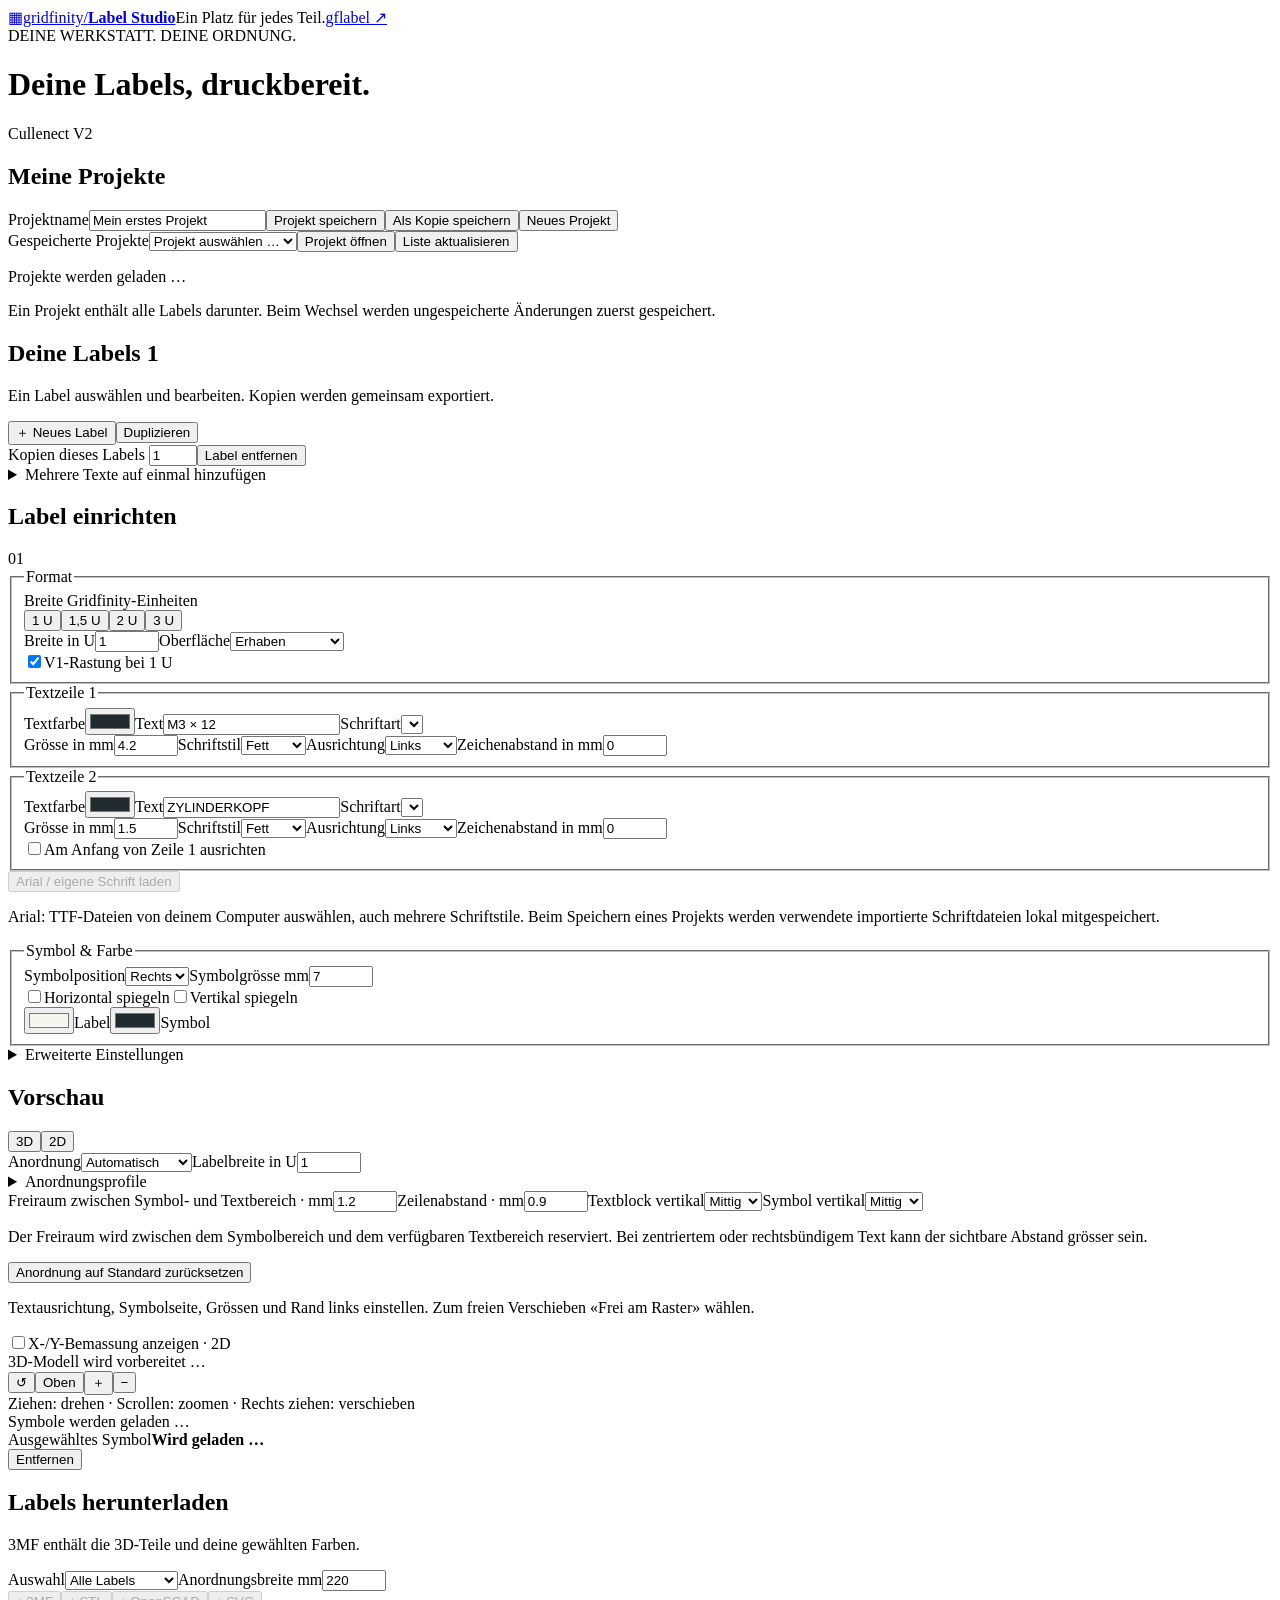
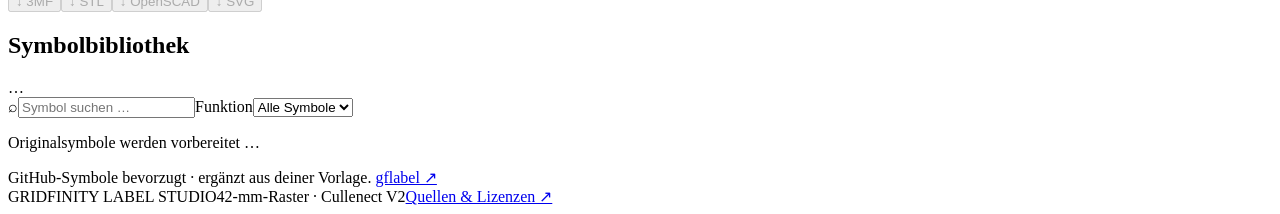
==== app/index.html @ a869842f "Upload complete Gridfinity Label Studio local package" ====
<!doctype html>
<html lang="de"><head><meta charset="UTF-8"><meta name="viewport" content="width=device-width,initial-scale=1"><meta name="theme-color" content="#142b35"><title>Gridfinity · Label Studio</title><link rel="stylesheet" href="/style.css"></head>
<body><header class="topbar"><a class="brand" href="/" aria-label="Gridfinity Label Studio"><span class="brand-icon">▦</span><span>gridfinity<span class="brand-divider">/</span><strong>Label Studio</strong></span></a><span class="header-note">Ein Platz für jedes Teil.</span><a class="source-link" href="https://github.com/ndevenish/gflabel" target="_blank" rel="noreferrer">gflabel ↗</a></header>
<main><div class="page-title"><div><span class="eyebrow">DEINE WERKSTATT. DEINE ORDNUNG.</span><h1>Deine Labels, druckbereit.</h1></div><span class="system-badge">Cullenect V2</span></div>
<section class="panel project-panel" aria-label="Projekte"><h2>Meine Projekte</h2><div class="project-row"><label>Projektname<input id="project-name" maxlength="120" value="Mein erstes Projekt"></label><button id="project-save" class="primary-button">Projekt speichern</button><button id="project-copy" class="secondary-button">Als Kopie speichern</button><button id="project-new" class="secondary-button">Neues Projekt</button></div><div class="project-row"><label>Gespeicherte Projekte<select id="project-list"><option value="">Projekt auswählen …</option></select></label><button id="project-open" class="secondary-button">Projekt öffnen</button><button id="project-refresh" class="text-button">Liste aktualisieren</button></div><p id="project-status" class="hint" role="status">Projekte werden geladen …</p><p class="hint">Ein Projekt enthält alle Labels darunter. Beim Wechsel werden ungespeicherte Änderungen zuerst gespeichert.</p></section><section class="panel batch-panel" aria-label="Mehrere Labels"><div class="batch-heading"><div><h2>Deine Labels <span class="count" id="batch-count">1</span></h2><p>Ein Label auswählen und bearbeiten. Kopien werden gemeinsam exportiert.</p></div><div class="batch-actions"><button id="add-label" class="secondary-button">＋ Neues Label</button><button id="duplicate-label" class="secondary-button">Duplizieren</button></div></div><div id="label-list" class="label-list" role="group" aria-label="Label auswählen"></div><div class="batch-bottom"><label class="copy-label">Kopien dieses Labels <input id="copies" type="number" min="1" max="50" step="1" value="1" required></label><button id="delete-label" class="text-button">Label entfernen</button><details class="series"><summary>Mehrere Texte auf einmal hinzufügen</summary><label>Ein Label pro Zeile · zweite Textzeile nach einem Semikolon<textarea id="series-text" rows="4" placeholder="M3 × 10;Zylinderkopf&#10;M3 × 12;Zylinderkopf&#10;M3 × 16;Zylinderkopf"></textarea></label><button id="add-series" class="secondary-button">Serie hinzufügen</button><p class="hint">Übernimmt Symbol, Format und Schrift des aktuellen Labels.</p></details></div></section><div class="workspace"><aside class="settings panel"><div class="panel-heading"><h2>Label einrichten</h2><span class="step">01</span></div><form id="settings" autocomplete="off">
<fieldset><legend>Format</legend><label for="width">Breite <span>Gridfinity-Einheiten</span></label><div class="unit-presets" id="presets"><button type="button" data-width="1" class="active">1 U</button><button type="button" data-width="1.5">1,5 U</button><button type="button" data-width="2">2 U</button><button type="button" data-width="3">3 U</button></div><div class="two-cols"><label>Breite in U<input id="width" type="number" min="0.5" max="10" step="0.1" value="1"></label><label>Oberfläche<select id="surface"><option value="emboss">Erhaben</option><option value="deboss">Vertieft</option><option value="flush">Bündig · 2 Teile</option></select></label></div><label class="check"><input type="checkbox" id="v1" checked>V1-Rastung bei 1 U</label></fieldset>
<fieldset><legend>Textzeile 1</legend><label class="colors">Textfarbe<input id="text1Color" type="color" value="#202b30"></label><label>Text<input id="text1" maxlength="100" value="M3 × 12"></label><label>Schriftart<select id="fontFamily"></select></label><div class="two-cols"><label>Grösse in mm<input id="fontSize" type="number" min="1" max="15" step="0.1" value="4.2"></label><label>Schriftstil<select id="fontStyle"><option value="Bold">Fett</option><option value="Regular">Normal</option></select></label><label>Ausrichtung<select id="align"><option value="left">Links</option><option value="center">Zentriert</option><option value="right">Rechts</option></select></label><label>Zeichenabstand in mm<input id="letterSpacing" type="number" min="0" max="2" step="0.05" value="0"></label></div></fieldset><fieldset><legend>Textzeile 2</legend><label class="colors">Textfarbe<input id="text2Color" type="color" value="#202b30"></label><label>Text<input id="text2" maxlength="100" value="ZYLINDERKOPF"></label><label>Schriftart<select id="fontFamily2"></select></label><div class="two-cols"><label>Grösse in mm<input id="fontSize2" type="number" min="1" max="15" step="0.1" value="1.5"></label><label>Schriftstil<select id="fontStyle2"><option value="Bold">Fett</option><option value="Regular">Normal</option></select></label><label>Ausrichtung<select id="align2"><option value="left">Links</option><option value="center">Zentriert</option><option value="right">Rechts</option></select></label><label>Zeichenabstand in mm<input id="letterSpacing2" type="number" min="0" max="2" step="0.05" value="0"></label></div><label class="check"><input type="checkbox" id="text2AlignStart">Am Anfang von Zeile 1 ausrichten</label></fieldset><div class="font-import"><button type="button" class="secondary-button" id="import-font" disabled>Arial / eigene Schrift laden</button><input type="file" id="font-files" accept=".ttf,.otf" multiple hidden><p id="font-import-note" class="hint" role="status">Arial: TTF-Dateien von deinem Computer auswählen, auch mehrere Schriftstile. Beim Speichern eines Projekts werden verwendete importierte Schriftdateien lokal mitgespeichert.</p></div>
<fieldset><legend>Symbol & Farbe</legend><div class="two-cols"><label>Symbolposition<select id="iconPosition"><option value="right">Rechts</option><option value="left">Links</option></select></label><label>Symbolgrösse <span>mm</span><input id="iconSize" type="number" min="1" max="20" step="0.1" value="7"></label></div><div class="check-row"><label class="check"><input type="checkbox" id="mirrorX">Horizontal spiegeln</label><label class="check"><input type="checkbox" id="mirrorY">Vertikal spiegeln</label></div><div class="colors"><label><input type="color" id="baseColor" value="#f4f5ed">Label</label><label><input type="color" id="textColor" value="#202b30">Symbol</label></div></fieldset>
<details><summary>Erweiterte Einstellungen</summary><div class="two-cols"><label>Höhe <span>mm</span><input id="height" type="number" min="5" max="30" step="0.1" value="11"></label><label>Dicke <span>mm</span><input id="thickness" type="number" min="1" max="5" step="0.1" value="1.2"></label><label>Beschriftung <span>mm tief</span><input id="layer" type="number" min="0.1" max="0.6" step="0.05" value="0.2"></label><label>Rand <span>mm</span><input id="margin" type="number" min="0.2" max="4" step="0.1" value="1.2"></label></div><p class="hint">Cullenect-Standard: 11 mm hoch, 1,2 mm dick. Andere Masse benötigen eine passende Aufnahme.</p></details>
</form></aside>
<section class="center-column"><div class="preview panel"><div class="panel-heading"><h2>Vorschau</h2><div class="view-tabs" role="group" aria-label="Ansicht"><button data-view="3d" class="active" aria-pressed="true">3D</button><button data-view="2d" aria-pressed="false">2D</button></div></div><div class="layout-toolbar"><label>Anordnung<select id="layoutMode"><option value="auto">Automatisch</option><option value="manual">Frei am Raster</option></select></label><label>Labelbreite in U<input id="grid-width" type="number" min="0.5" max="10" step="0.1" value="1" required></label></div>
<details class="profile-panel"><summary>Anordnungsprofile</summary><div class="two-cols"><label>Profilname<input id="profile-name" maxlength="120" placeholder="z. B. Schrauben · 2 U"></label><label>Gespeicherte Profile<select id="profile-list"><option value="">Profil auswählen …</option></select></label></div><div class="profile-actions"><button id="profile-save" class="secondary-button">Als neues Profil speichern</button><button id="profile-update" class="secondary-button">Gewähltes Profil aktualisieren</button><button id="profile-load" class="secondary-button">Profil anwenden</button></div><p class="hint">Speichert Format, Positionen, Grössen, Abstände, Raster und aktive Ausrichtungen. Texte, Symbole, Schriften und Farben bleiben beim Anwenden erhalten.</p></details><div id="auto-controls" class="grid-controls"><div class="two-cols"><label>Freiraum zwischen Symbol- und Textbereich · mm<input id="autoGap" type="number" min="0" max="15" step="0.1" value="1.2"></label><label>Zeilenabstand · mm<input id="autoLineGap" type="number" min="0" max="10" step="0.1" value="0.9"></label><label>Textblock vertikal<select id="autoTextVertical"><option value="center">Mittig</option><option value="top">Oben</option><option value="bottom">Unten</option></select></label><label>Symbol vertikal<select id="autoIconVertical"><option value="center">Mittig</option><option value="top">Oben</option><option value="bottom">Unten</option></select></label></div><p class="hint">Der Freiraum wird zwischen dem Symbolbereich und dem verfügbaren Textbereich reserviert. Bei zentriertem oder rechtsbündigem Text kann der sichtbare Abstand grösser sein.</p><button id="auto-reset" class="secondary-button" type="button">Anordnung auf Standard zurücksetzen</button><p class="hint">Textausrichtung, Symbolseite, Grössen und Rand links einstellen. Zum freien Verschieben «Frei am Raster» wählen.</p></div><label class="check dimension-toggle"><input id="dimensionShow" type="checkbox">X-/Y-Bemassung anzeigen · 2D</label><div id="grid-controls" class="grid-controls" hidden><label>Rasterabstand<select id="gridStep"><option value="0.25">0,25 mm</option><option value="0.5" selected>0,5 mm</option><option value="1">1 mm</option><option value="2">2 mm</option><option value="5">5 mm</option></select></label><label class="check"><input type="checkbox" id="gridShow" checked>Raster anzeigen</label><label class="check"><input type="checkbox" id="gridSnap" checked>Am Raster einrasten</label><button type="button" id="grid-open-2d" class="text-button">In 2D ausrichten</button></div>
<div class="preview-canvas" id="preview-2d" hidden><div class="preview-meta"><span>DRAUFSICHT</span><span id="preview-scale">Vergrösserte Darstellung</span></div><div class="label-stage"><div id="label-preview" tabindex="0" aria-label="Label-Vorschau. Im Rastermodus Elemente ziehen oder mit Pfeiltasten verschieben." role="group"></div><div class="dimension"><span id="dimension-width">36 mm</span></div></div><div class="canvas-footer"><span id="dimensions">36 × 11 × 1,2 mm</span><span id="surface-description">+ 0,2 mm Beschriftung</span></div></div><div class="preview-3d" id="preview-3d"><div id="three-container"></div><div id="three-message" class="three-message" role="status">3D-Modell wird vorbereitet …</div><div class="three-toolbar"><button id="view-reset" title="Perspektive zurücksetzen" aria-label="Perspektive zurücksetzen">↺</button><button id="view-top">Oben</button><button id="view-plus" aria-label="Vergrössern">＋</button><button id="view-minus" aria-label="Verkleinern">−</button></div><div class="three-hint">Ziehen: drehen · Scrollen: zoomen · Rechts ziehen: verschieben</div></div><div id="grid-position-controls" class="grid-position-controls" hidden><div class="grid-coordinates"><label>Element<select id="grid-element"><option value="text1">Textzeile 1</option></select></label><label><span id="grid-x-label">X ab links · mm</span><input id="grid-x" type="number" min="0" step="0.5" value="0"></label><label><span id="grid-y-label">Y ab oben · mm</span><input id="grid-y" type="number" min="0" step="0.5" value="0"></label></div><label id="symbol-reference-control">X-Bezugspunkt am Symbol<select id="symbolReference"><option value="left">Linke Kante</option><option value="center" selected>Mitte</option><option value="right">Rechte Kante</option></select><span class="hint">Y bezieht sich auf die halbe Symbolhöhe.</span></label><div class="grid-align-buttons" role="group" aria-label="Element am Label ausrichten"><button type="button" data-grid-align="left">Links</button><button type="button" data-grid-align="center">Horizontal mittig</button><button type="button" data-grid-align="right">Rechts</button><button type="button" data-grid-align="top">Oben</button><button type="button" data-grid-align="middle">Vertikal mittig</button><button type="button" data-grid-align="bottom">Unten</button><button type="button" id="grid-flush">Zeile 2 bündig zu Zeile 1</button></div><p class="hint">Elemente ziehen oder mit den Pfeiltasten verschieben. Das Raster dient nur zum Ausrichten und wird nicht mitgedruckt. Rand-Ausrichtung verwendet den eingestellten Labelrand. Aktive Presets bleiben beim Symbolwechsel erhalten. Erneut anklicken deaktiviert das Preset; freies Verschieben löst die Bindung.</p><p id="grid-status" class="hint" role="status"></p></div><div id="fit-message" role="status" class="fit-message">Symbole werden geladen …</div><div class="selected-symbol"><div id="selected-icon" class="selected-icon"></div><div><span class="muted">Ausgewähltes Symbol</span><strong id="selected-name">Wird geladen …</strong></div><button id="remove-icon" class="text-button" type="button">Entfernen</button></div></div>
<div id="fastener-options" class="panel fastener-panel" hidden><div class="panel-heading"><h2>Schraube konfigurieren</h2><span class="small-tag">Kopf · Antrieb · Schaft</span></div><div id="fastener-preview" class="fastener-preview" aria-label="Konfigurierte Schraube"></div><div class="fastener-grid"><label>Kopf<select id="fastenerHead"><option value="socket">Zylinderkopf</option><option value="countersunk">Senkkopf</option><option value="roundh">Rundkopf</option><option value="pan">Linsenkopf</option><option value="none">Ohne Kopf</option></select></label><label>Antrieb<select id="fastenerDriver"><option value="hex">Innensechskant</option><option value="torx">Torx</option><option value="phillips">Kreuzschlitz</option><option value="slot">Schlitz</option><option value="phillips_slot">Kreuzschlitz + Schlitz</option><option value="phillips_square">Kreuzschlitz + Vierkant</option><option value="square">Vierkant</option><option value="triangle">Dreikant</option><option value="none">Ohne Antrieb</option></select></label><label>Antrieb anzeigen<select id="fastenerDriverPosition"><option value="head">Im Schraubenkopf</option><option value="right">Separat rechts neben der Schraube</option></select></label><label>Schaft<select id="fastenerShaft"><option value="machine">Maschinenschraube</option><option value="tapping">Selbstschneidend</option><option value="none">Ohne Schaft</option></select></label><label>Gewinde<select id="fastenerThreads"><option value="full">Vollgewinde</option><option value="partial">Teilgewinde</option><option value="none">Ohne Gewinde</option></select></label></div><div class="check-row"><label class="check"><input type="checkbox" id="fastenerFlange">Flansch</label><label class="check"><input type="checkbox" id="fastenerSecurity">Sicherungsstift</label></div>
<div class="saved-screws"><h3>Meine Schrauben</h3><p class="hint">Speichert Kopf, Antrieb, Schaft und alle Schraubenoptionen.</p><div class="preset-save"><label>Name<input id="screw-name" maxlength="80" placeholder="z. B. Zylinderkopf · Torx · Teilgewinde"></label><button id="save-screw" class="secondary-button" type="button">Als Vorlage speichern</button></div><p id="screw-status" class="hint" role="status">Gespeicherte Schrauben werden geladen …</p><div id="saved-screw-list" class="saved-screw-list"></div><button id="retry-screws" class="text-button" type="button" hidden>Erneut laden</button></div></div>
<div class="panel export-panel"><div><h2>Labels herunterladen</h2><p>3MF enthält die 3D-Teile und deine gewählten Farben.</p></div><div class="two-cols export-options"><label>Auswahl<select id="export-scope"><option value="all">Alle Labels</option><option value="current">Aktuelles Label</option></select></label><label>Anordnungsbreite <span>mm</span><input type="number" id="plate-width" min="30" max="1000" step="1" value="220" required></label></div><div class="export-actions"><button class="primary-button" id="export-3mf" disabled>↓ 3MF</button><button class="secondary-button" id="export-stl" disabled>↓ STL</button><button class="secondary-button" id="export-scad" disabled>↓ OpenSCAD</button><button class="secondary-button" id="export-svg" disabled>↓ SVG</button></div><p class="export-note" id="export-note"></p><div class="progress" hidden id="export-progress" role="status"></div><button class="text-button" id="cancel-export" hidden>Berechnung abbrechen</button></div>
</section>
<aside class="symbols panel"><div class="panel-heading"><h2>Symbolbibliothek</h2><span class="count" id="symbol-count">…</span></div><div class="symbol-tools"><label class="search"><span aria-hidden="true">⌕</span><input type="search" id="search" placeholder="Symbol suchen …" aria-label="Symbole suchen"></label><label class="category-picker">Funktion<select id="category"><option value="all">Alle Symbole</option></select></label></div><div id="symbol-grid" class="symbol-grid" aria-label="Verfügbare Symbole"><p class="loading">Originalsymbole werden vorbereitet …</p></div><div class="symbol-footer">GitHub-Symbole bevorzugt · ergänzt aus deiner Vorlage. <a href="https://github.com/ndevenish/gflabel" target="_blank" rel="noreferrer">gflabel ↗</a></div></aside>
</div><footer><span>GRIDFINITY LABEL STUDIO</span><span>42-mm-Raster · Cullenect V2</span><a href="/credits.html" target="_blank">Quellen & Lizenzen ↗</a></footer></main><div id="toast" class="toast" role="status" hidden></div><script src="/app.js" type="module"></script></body></html>
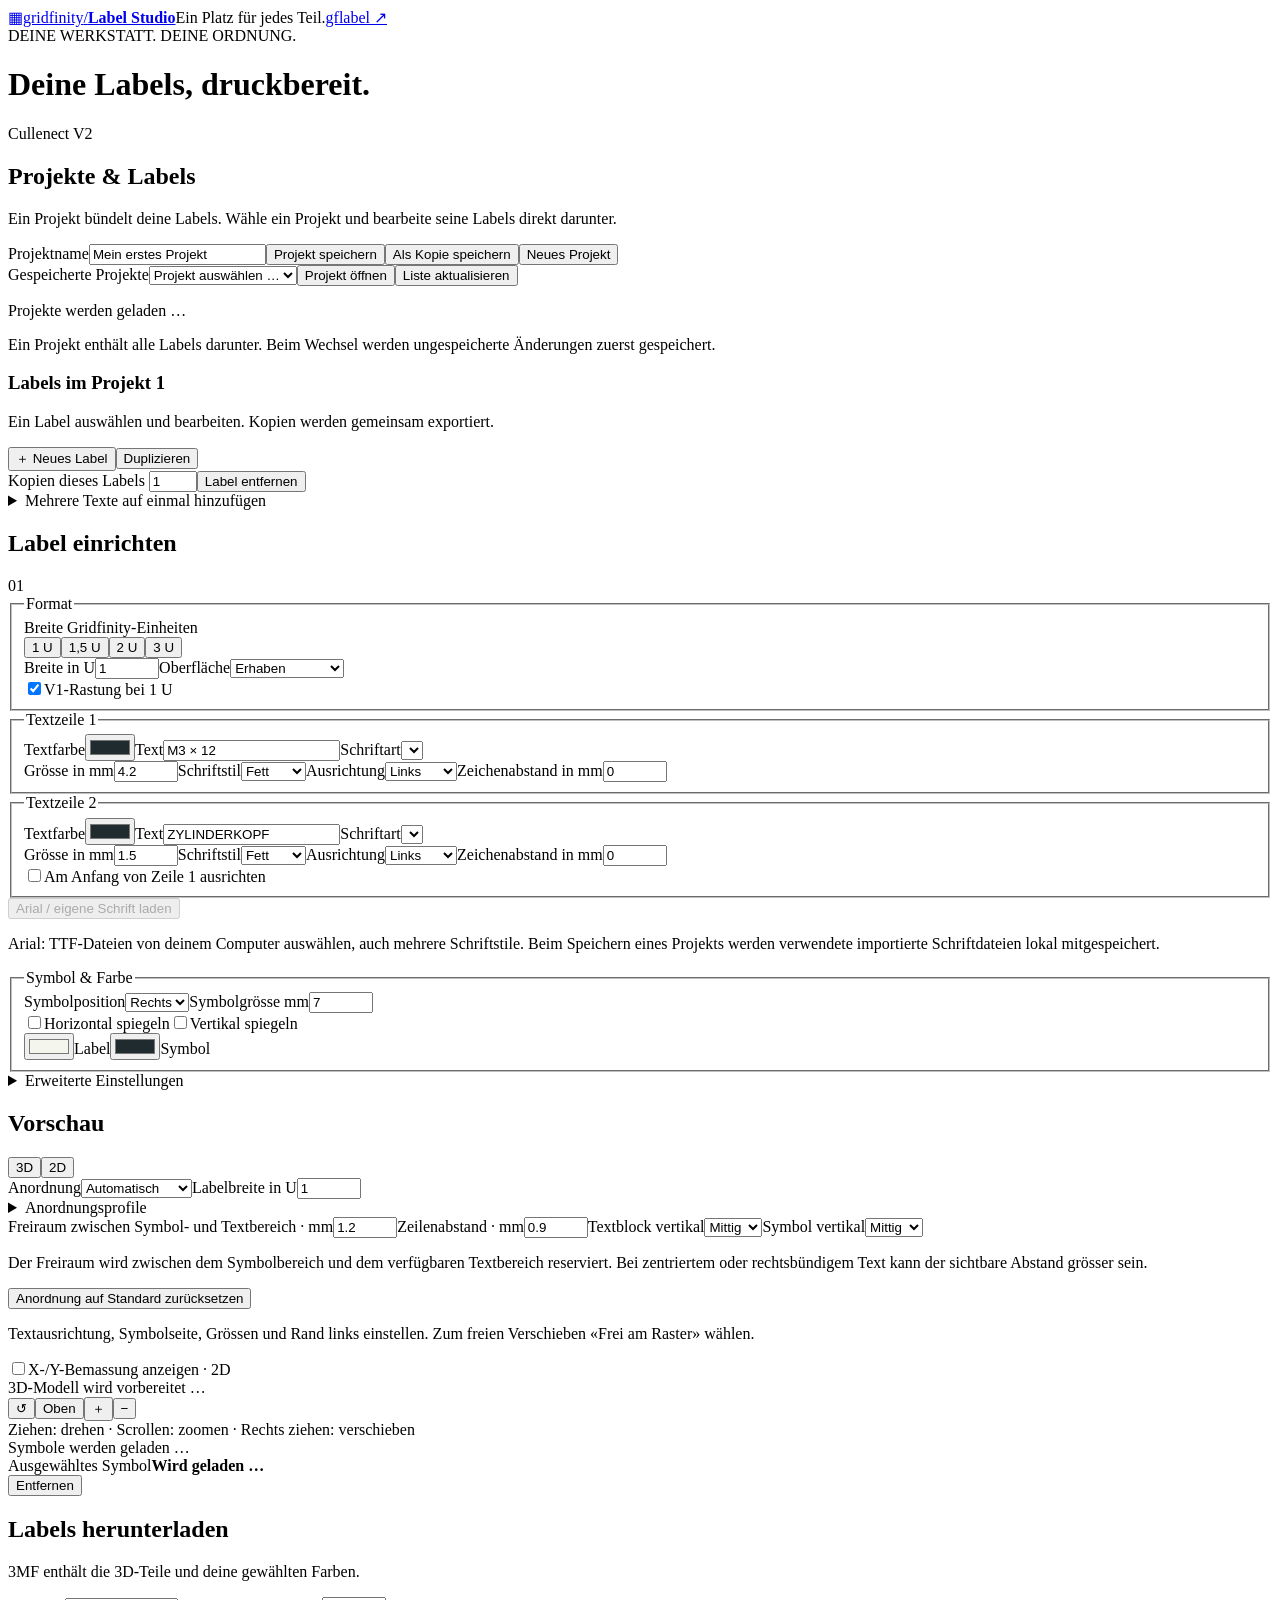
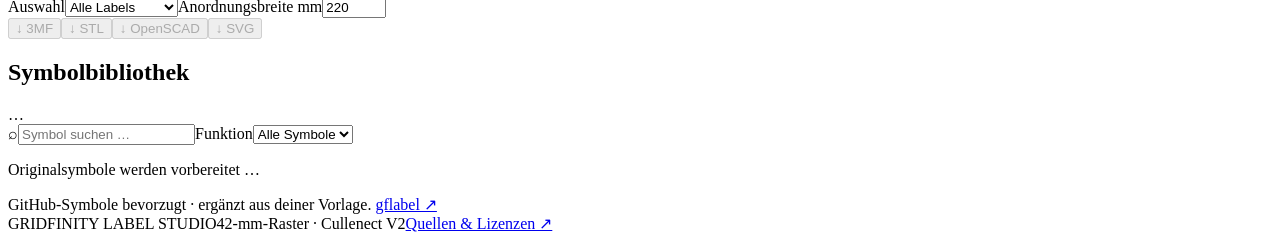
==== commit 3fcde626: "Add 2D preview zoom and improve project and screw template layout" ====
--- a/app/index.html
+++ b/app/index.html
@@ -2,7 +2,7 @@
 <html lang="de"><head><meta charset="UTF-8"><meta name="viewport" content="width=device-width,initial-scale=1"><meta name="theme-color" content="#142b35"><title>Gridfinity · Label Studio</title><link rel="stylesheet" href="/style.css"></head>
 <body><header class="topbar"><a class="brand" href="/" aria-label="Gridfinity Label Studio"><span class="brand-icon">▦</span><span>gridfinity<span class="brand-divider">/</span><strong>Label Studio</strong></span></a><span class="header-note">Ein Platz für jedes Teil.</span><a class="source-link" href="https://github.com/ndevenish/gflabel" target="_blank" rel="noreferrer">gflabel ↗</a></header>
 <main><div class="page-title"><div><span class="eyebrow">DEINE WERKSTATT. DEINE ORDNUNG.</span><h1>Deine Labels, druckbereit.</h1></div><span class="system-badge">Cullenect V2</span></div>
-<section class="panel project-panel" aria-label="Projekte"><h2>Meine Projekte</h2><div class="project-row"><label>Projektname<input id="project-name" maxlength="120" value="Mein erstes Projekt"></label><button id="project-save" class="primary-button">Projekt speichern</button><button id="project-copy" class="secondary-button">Als Kopie speichern</button><button id="project-new" class="secondary-button">Neues Projekt</button></div><div class="project-row"><label>Gespeicherte Projekte<select id="project-list"><option value="">Projekt auswählen …</option></select></label><button id="project-open" class="secondary-button">Projekt öffnen</button><button id="project-refresh" class="text-button">Liste aktualisieren</button></div><p id="project-status" class="hint" role="status">Projekte werden geladen …</p><p class="hint">Ein Projekt enthält alle Labels darunter. Beim Wechsel werden ungespeicherte Änderungen zuerst gespeichert.</p></section><section class="panel batch-panel" aria-label="Mehrere Labels"><div class="batch-heading"><div><h2>Deine Labels <span class="count" id="batch-count">1</span></h2><p>Ein Label auswählen und bearbeiten. Kopien werden gemeinsam exportiert.</p></div><div class="batch-actions"><button id="add-label" class="secondary-button">＋ Neues Label</button><button id="duplicate-label" class="secondary-button">Duplizieren</button></div></div><div id="label-list" class="label-list" role="group" aria-label="Label auswählen"></div><div class="batch-bottom"><label class="copy-label">Kopien dieses Labels <input id="copies" type="number" min="1" max="50" step="1" value="1" required></label><button id="delete-label" class="text-button">Label entfernen</button><details class="series"><summary>Mehrere Texte auf einmal hinzufügen</summary><label>Ein Label pro Zeile · zweite Textzeile nach einem Semikolon<textarea id="series-text" rows="4" placeholder="M3 × 10;Zylinderkopf&#10;M3 × 12;Zylinderkopf&#10;M3 × 16;Zylinderkopf"></textarea></label><button id="add-series" class="secondary-button">Serie hinzufügen</button><p class="hint">Übernimmt Symbol, Format und Schrift des aktuellen Labels.</p></details></div></section><div class="workspace"><aside class="settings panel"><div class="panel-heading"><h2>Label einrichten</h2><span class="step">01</span></div><form id="settings" autocomplete="off">
+<section class="panel project-label-panel" aria-label="Projekte und Labels"><div class="collection-heading"><h2>Projekte &amp; Labels</h2><p>Ein Projekt bündelt deine Labels. Wähle ein Projekt und bearbeite seine Labels direkt darunter.</p></div><div class="project-controls"><div class="project-row"><label>Projektname<input id="project-name" maxlength="120" value="Mein erstes Projekt"></label><button id="project-save" class="primary-button">Projekt speichern</button><button id="project-copy" class="secondary-button">Als Kopie speichern</button><button id="project-new" class="secondary-button">Neues Projekt</button></div><div class="project-row"><label>Gespeicherte Projekte<select id="project-list"><option value="">Projekt auswählen …</option></select></label><button id="project-open" class="secondary-button">Projekt öffnen</button><button id="project-refresh" class="text-button">Liste aktualisieren</button></div><p id="project-status" class="hint" role="status">Projekte werden geladen …</p><p class="hint">Ein Projekt enthält alle Labels darunter. Beim Wechsel werden ungespeicherte Änderungen zuerst gespeichert.</p></div><div class="project-labels"><div class="batch-heading"><div><h3>Labels im Projekt <span class="count" id="batch-count">1</span></h3><p>Ein Label auswählen und bearbeiten. Kopien werden gemeinsam exportiert.</p></div><div class="batch-actions"><button id="add-label" class="secondary-button">＋ Neues Label</button><button id="duplicate-label" class="secondary-button">Duplizieren</button></div></div><div id="label-list" class="label-list" role="group" aria-label="Label auswählen"></div><div class="batch-bottom"><label class="copy-label">Kopien dieses Labels <input id="copies" type="number" min="1" max="50" step="1" value="1" required></label><button id="delete-label" class="text-button">Label entfernen</button><details class="series"><summary>Mehrere Texte auf einmal hinzufügen</summary><label>Ein Label pro Zeile · zweite Textzeile nach einem Semikolon<textarea id="series-text" rows="4" placeholder="M3 × 10;Zylinderkopf&#10;M3 × 12;Zylinderkopf&#10;M3 × 16;Zylinderkopf"></textarea></label><button id="add-series" class="secondary-button">Serie hinzufügen</button><p class="hint">Übernimmt Symbol, Format und Schrift des aktuellen Labels.</p></details></div></div></section><div class="workspace"><aside class="settings panel"><div class="panel-heading"><h2>Label einrichten</h2><span class="step">01</span></div><form id="settings" autocomplete="off">
 <fieldset><legend>Format</legend><label for="width">Breite <span>Gridfinity-Einheiten</span></label><div class="unit-presets" id="presets"><button type="button" data-width="1" class="active">1 U</button><button type="button" data-width="1.5">1,5 U</button><button type="button" data-width="2">2 U</button><button type="button" data-width="3">3 U</button></div><div class="two-cols"><label>Breite in U<input id="width" type="number" min="0.5" max="10" step="0.1" value="1"></label><label>Oberfläche<select id="surface"><option value="emboss">Erhaben</option><option value="deboss">Vertieft</option><option value="flush">Bündig · 2 Teile</option></select></label></div><label class="check"><input type="checkbox" id="v1" checked>V1-Rastung bei 1 U</label></fieldset>
 <fieldset><legend>Textzeile 1</legend><label class="colors">Textfarbe<input id="text1Color" type="color" value="#202b30"></label><label>Text<input id="text1" maxlength="100" value="M3 × 12"></label><label>Schriftart<select id="fontFamily"></select></label><div class="two-cols"><label>Grösse in mm<input id="fontSize" type="number" min="1" max="15" step="0.1" value="4.2"></label><label>Schriftstil<select id="fontStyle"><option value="Bold">Fett</option><option value="Regular">Normal</option></select></label><label>Ausrichtung<select id="align"><option value="left">Links</option><option value="center">Zentriert</option><option value="right">Rechts</option></select></label><label>Zeichenabstand in mm<input id="letterSpacing" type="number" min="0" max="2" step="0.05" value="0"></label></div></fieldset><fieldset><legend>Textzeile 2</legend><label class="colors">Textfarbe<input id="text2Color" type="color" value="#202b30"></label><label>Text<input id="text2" maxlength="100" value="ZYLINDERKOPF"></label><label>Schriftart<select id="fontFamily2"></select></label><div class="two-cols"><label>Grösse in mm<input id="fontSize2" type="number" min="1" max="15" step="0.1" value="1.5"></label><label>Schriftstil<select id="fontStyle2"><option value="Bold">Fett</option><option value="Regular">Normal</option></select></label><label>Ausrichtung<select id="align2"><option value="left">Links</option><option value="center">Zentriert</option><option value="right">Rechts</option></select></label><label>Zeichenabstand in mm<input id="letterSpacing2" type="number" min="0" max="2" step="0.05" value="0"></label></div><label class="check"><input type="checkbox" id="text2AlignStart">Am Anfang von Zeile 1 ausrichten</label></fieldset><div class="font-import"><button type="button" class="secondary-button" id="import-font" disabled>Arial / eigene Schrift laden</button><input type="file" id="font-files" accept=".ttf,.otf" multiple hidden><p id="font-import-note" class="hint" role="status">Arial: TTF-Dateien von deinem Computer auswählen, auch mehrere Schriftstile. Beim Speichern eines Projekts werden verwendete importierte Schriftdateien lokal mitgespeichert.</p></div>
 <fieldset><legend>Symbol & Farbe</legend><div class="two-cols"><label>Symbolposition<select id="iconPosition"><option value="right">Rechts</option><option value="left">Links</option></select></label><label>Symbolgrösse <span>mm</span><input id="iconSize" type="number" min="1" max="20" step="0.1" value="7"></label></div><div class="check-row"><label class="check"><input type="checkbox" id="mirrorX">Horizontal spiegeln</label><label class="check"><input type="checkbox" id="mirrorY">Vertikal spiegeln</label></div><div class="colors"><label><input type="color" id="baseColor" value="#f4f5ed">Label</label><label><input type="color" id="textColor" value="#202b30">Symbol</label></div></fieldset>
@@ -10,7 +10,7 @@
 </form></aside>
 <section class="center-column"><div class="preview panel"><div class="panel-heading"><h2>Vorschau</h2><div class="view-tabs" role="group" aria-label="Ansicht"><button data-view="3d" class="active" aria-pressed="true">3D</button><button data-view="2d" aria-pressed="false">2D</button></div></div><div class="layout-toolbar"><label>Anordnung<select id="layoutMode"><option value="auto">Automatisch</option><option value="manual">Frei am Raster</option></select></label><label>Labelbreite in U<input id="grid-width" type="number" min="0.5" max="10" step="0.1" value="1" required></label></div>
 <details class="profile-panel"><summary>Anordnungsprofile</summary><div class="two-cols"><label>Profilname<input id="profile-name" maxlength="120" placeholder="z. B. Schrauben · 2 U"></label><label>Gespeicherte Profile<select id="profile-list"><option value="">Profil auswählen …</option></select></label></div><div class="profile-actions"><button id="profile-save" class="secondary-button">Als neues Profil speichern</button><button id="profile-update" class="secondary-button">Gewähltes Profil aktualisieren</button><button id="profile-load" class="secondary-button">Profil anwenden</button></div><p class="hint">Speichert Format, Positionen, Grössen, Abstände, Raster und aktive Ausrichtungen. Texte, Symbole, Schriften und Farben bleiben beim Anwenden erhalten.</p></details><div id="auto-controls" class="grid-controls"><div class="two-cols"><label>Freiraum zwischen Symbol- und Textbereich · mm<input id="autoGap" type="number" min="0" max="15" step="0.1" value="1.2"></label><label>Zeilenabstand · mm<input id="autoLineGap" type="number" min="0" max="10" step="0.1" value="0.9"></label><label>Textblock vertikal<select id="autoTextVertical"><option value="center">Mittig</option><option value="top">Oben</option><option value="bottom">Unten</option></select></label><label>Symbol vertikal<select id="autoIconVertical"><option value="center">Mittig</option><option value="top">Oben</option><option value="bottom">Unten</option></select></label></div><p class="hint">Der Freiraum wird zwischen dem Symbolbereich und dem verfügbaren Textbereich reserviert. Bei zentriertem oder rechtsbündigem Text kann der sichtbare Abstand grösser sein.</p><button id="auto-reset" class="secondary-button" type="button">Anordnung auf Standard zurücksetzen</button><p class="hint">Textausrichtung, Symbolseite, Grössen und Rand links einstellen. Zum freien Verschieben «Frei am Raster» wählen.</p></div><label class="check dimension-toggle"><input id="dimensionShow" type="checkbox">X-/Y-Bemassung anzeigen · 2D</label><div id="grid-controls" class="grid-controls" hidden><label>Rasterabstand<select id="gridStep"><option value="0.25">0,25 mm</option><option value="0.5" selected>0,5 mm</option><option value="1">1 mm</option><option value="2">2 mm</option><option value="5">5 mm</option></select></label><label class="check"><input type="checkbox" id="gridShow" checked>Raster anzeigen</label><label class="check"><input type="checkbox" id="gridSnap" checked>Am Raster einrasten</label><button type="button" id="grid-open-2d" class="text-button">In 2D ausrichten</button></div>
-<div class="preview-canvas" id="preview-2d" hidden><div class="preview-meta"><span>DRAUFSICHT</span><span id="preview-scale">Vergrösserte Darstellung</span></div><div class="label-stage"><div id="label-preview" tabindex="0" aria-label="Label-Vorschau. Im Rastermodus Elemente ziehen oder mit Pfeiltasten verschieben." role="group"></div><div class="dimension"><span id="dimension-width">36 mm</span></div></div><div class="canvas-footer"><span id="dimensions">36 × 11 × 1,2 mm</span><span id="surface-description">+ 0,2 mm Beschriftung</span></div></div><div class="preview-3d" id="preview-3d"><div id="three-container"></div><div id="three-message" class="three-message" role="status">3D-Modell wird vorbereitet …</div><div class="three-toolbar"><button id="view-reset" title="Perspektive zurücksetzen" aria-label="Perspektive zurücksetzen">↺</button><button id="view-top">Oben</button><button id="view-plus" aria-label="Vergrössern">＋</button><button id="view-minus" aria-label="Verkleinern">−</button></div><div class="three-hint">Ziehen: drehen · Scrollen: zoomen · Rechts ziehen: verschieben</div></div><div id="grid-position-controls" class="grid-position-controls" hidden><div class="grid-coordinates"><label>Element<select id="grid-element"><option value="text1">Textzeile 1</option></select></label><label><span id="grid-x-label">X ab links · mm</span><input id="grid-x" type="number" min="0" step="0.5" value="0"></label><label><span id="grid-y-label">Y ab oben · mm</span><input id="grid-y" type="number" min="0" step="0.5" value="0"></label></div><label id="symbol-reference-control">X-Bezugspunkt am Symbol<select id="symbolReference"><option value="left">Linke Kante</option><option value="center" selected>Mitte</option><option value="right">Rechte Kante</option></select><span class="hint">Y bezieht sich auf die halbe Symbolhöhe.</span></label><div class="grid-align-buttons" role="group" aria-label="Element am Label ausrichten"><button type="button" data-grid-align="left">Links</button><button type="button" data-grid-align="center">Horizontal mittig</button><button type="button" data-grid-align="right">Rechts</button><button type="button" data-grid-align="top">Oben</button><button type="button" data-grid-align="middle">Vertikal mittig</button><button type="button" data-grid-align="bottom">Unten</button><button type="button" id="grid-flush">Zeile 2 bündig zu Zeile 1</button></div><p class="hint">Elemente ziehen oder mit den Pfeiltasten verschieben. Das Raster dient nur zum Ausrichten und wird nicht mitgedruckt. Rand-Ausrichtung verwendet den eingestellten Labelrand. Aktive Presets bleiben beim Symbolwechsel erhalten. Erneut anklicken deaktiviert das Preset; freies Verschieben löst die Bindung.</p><p id="grid-status" class="hint" role="status"></p></div><div id="fit-message" role="status" class="fit-message">Symbole werden geladen …</div><div class="selected-symbol"><div id="selected-icon" class="selected-icon"></div><div><span class="muted">Ausgewähltes Symbol</span><strong id="selected-name">Wird geladen …</strong></div><button id="remove-icon" class="text-button" type="button">Entfernen</button></div></div>
+<div class="preview-canvas" id="preview-2d" hidden><div class="preview-meta"><span>DRAUFSICHT</span></div><div class="two-toolbar" role="group" aria-label="2D-Zoom"><button id="zoom-2d-minus" type="button" aria-label="2D verkleinern">−</button><output id="preview-scale" aria-label="2D-Zoomstufe">100 %</output><button id="zoom-2d-plus" type="button" aria-label="2D vergrössern">＋</button><button id="zoom-2d-reset" type="button" title="Ansicht zurücksetzen" aria-label="2D-Ansicht zurücksetzen">↺</button></div><div id="preview-2d-viewport" class="preview-viewport" aria-label="2D-Vorschau: Scrollen zum Zoomen, Hintergrund ziehen zum Verschieben."><div class="label-stage"><div id="label-preview" tabindex="0" aria-label="Label-Vorschau. Im Rastermodus Elemente ziehen oder mit Pfeiltasten verschieben." role="group"></div><div class="dimension"><span id="dimension-width">36 mm</span></div></div></div><div class="two-hint">Scrollen: zoomen · Hintergrund ziehen: verschieben</div><div class="canvas-footer"><span id="dimensions">36 × 11 × 1,2 mm</span><span id="surface-description">+ 0,2 mm Beschriftung</span></div></div><div class="preview-3d" id="preview-3d"><div id="three-container"></div><div id="three-message" class="three-message" role="status">3D-Modell wird vorbereitet …</div><div class="three-toolbar"><button id="view-reset" title="Perspektive zurücksetzen" aria-label="Perspektive zurücksetzen">↺</button><button id="view-top">Oben</button><button id="view-plus" aria-label="Vergrössern">＋</button><button id="view-minus" aria-label="Verkleinern">−</button></div><div class="three-hint">Ziehen: drehen · Scrollen: zoomen · Rechts ziehen: verschieben</div></div><div id="grid-position-controls" class="grid-position-controls" hidden><div class="grid-coordinates"><label>Element<select id="grid-element"><option value="text1">Textzeile 1</option></select></label><label><span id="grid-x-label">X ab links · mm</span><input id="grid-x" type="number" min="0" step="0.5" value="0"></label><label><span id="grid-y-label">Y ab oben · mm</span><input id="grid-y" type="number" min="0" step="0.5" value="0"></label></div><label id="symbol-reference-control">X-Bezugspunkt am Symbol<select id="symbolReference"><option value="left">Linke Kante</option><option value="center" selected>Mitte</option><option value="right">Rechte Kante</option></select><span class="hint">Y bezieht sich auf die halbe Symbolhöhe.</span></label><div class="grid-align-buttons" role="group" aria-label="Element am Label ausrichten"><button type="button" data-grid-align="left">Links</button><button type="button" data-grid-align="center">Horizontal mittig</button><button type="button" data-grid-align="right">Rechts</button><button type="button" data-grid-align="top">Oben</button><button type="button" data-grid-align="middle">Vertikal mittig</button><button type="button" data-grid-align="bottom">Unten</button><button type="button" id="grid-flush">Zeile 2 bündig zu Zeile 1</button></div><p class="hint">Elemente ziehen oder mit den Pfeiltasten verschieben. Das Raster dient nur zum Ausrichten und wird nicht mitgedruckt. Rand-Ausrichtung verwendet den eingestellten Labelrand. Aktive Presets bleiben beim Symbolwechsel erhalten. Erneut anklicken deaktiviert das Preset; freies Verschieben löst die Bindung.</p><p id="grid-status" class="hint" role="status"></p></div><div id="fit-message" role="status" class="fit-message">Symbole werden geladen …</div><div class="selected-symbol"><div id="selected-icon" class="selected-icon"></div><div><span class="muted">Ausgewähltes Symbol</span><strong id="selected-name">Wird geladen …</strong></div><button id="remove-icon" class="text-button" type="button">Entfernen</button></div></div>
 <div id="fastener-options" class="panel fastener-panel" hidden><div class="panel-heading"><h2>Schraube konfigurieren</h2><span class="small-tag">Kopf · Antrieb · Schaft</span></div><div id="fastener-preview" class="fastener-preview" aria-label="Konfigurierte Schraube"></div><div class="fastener-grid"><label>Kopf<select id="fastenerHead"><option value="socket">Zylinderkopf</option><option value="countersunk">Senkkopf</option><option value="roundh">Rundkopf</option><option value="pan">Linsenkopf</option><option value="none">Ohne Kopf</option></select></label><label>Antrieb<select id="fastenerDriver"><option value="hex">Innensechskant</option><option value="torx">Torx</option><option value="phillips">Kreuzschlitz</option><option value="slot">Schlitz</option><option value="phillips_slot">Kreuzschlitz + Schlitz</option><option value="phillips_square">Kreuzschlitz + Vierkant</option><option value="square">Vierkant</option><option value="triangle">Dreikant</option><option value="none">Ohne Antrieb</option></select></label><label>Antrieb anzeigen<select id="fastenerDriverPosition"><option value="head">Im Schraubenkopf</option><option value="right">Separat rechts neben der Schraube</option></select></label><label>Schaft<select id="fastenerShaft"><option value="machine">Maschinenschraube</option><option value="tapping">Selbstschneidend</option><option value="none">Ohne Schaft</option></select></label><label>Gewinde<select id="fastenerThreads"><option value="full">Vollgewinde</option><option value="partial">Teilgewinde</option><option value="none">Ohne Gewinde</option></select></label></div><div class="check-row"><label class="check"><input type="checkbox" id="fastenerFlange">Flansch</label><label class="check"><input type="checkbox" id="fastenerSecurity">Sicherungsstift</label></div>
 <div class="saved-screws"><h3>Meine Schrauben</h3><p class="hint">Speichert Kopf, Antrieb, Schaft und alle Schraubenoptionen.</p><div class="preset-save"><label>Name<input id="screw-name" maxlength="80" placeholder="z. B. Zylinderkopf · Torx · Teilgewinde"></label><button id="save-screw" class="secondary-button" type="button">Als Vorlage speichern</button></div><p id="screw-status" class="hint" role="status">Gespeicherte Schrauben werden geladen …</p><div id="saved-screw-list" class="saved-screw-list"></div><button id="retry-screws" class="text-button" type="button" hidden>Erneut laden</button></div></div>
 <div class="panel export-panel"><div><h2>Labels herunterladen</h2><p>3MF enthält die 3D-Teile und deine gewählten Farben.</p></div><div class="two-cols export-options"><label>Auswahl<select id="export-scope"><option value="all">Alle Labels</option><option value="current">Aktuelles Label</option></select></label><label>Anordnungsbreite <span>mm</span><input type="number" id="plate-width" min="30" max="1000" step="1" value="220" required></label></div><div class="export-actions"><button class="primary-button" id="export-3mf" disabled>↓ 3MF</button><button class="secondary-button" id="export-stl" disabled>↓ STL</button><button class="secondary-button" id="export-scad" disabled>↓ OpenSCAD</button><button class="secondary-button" id="export-svg" disabled>↓ SVG</button></div><p class="export-note" id="export-note"></p><div class="progress" hidden id="export-progress" role="status"></div><button class="text-button" id="cancel-export" hidden>Berechnung abbrechen</button></div>
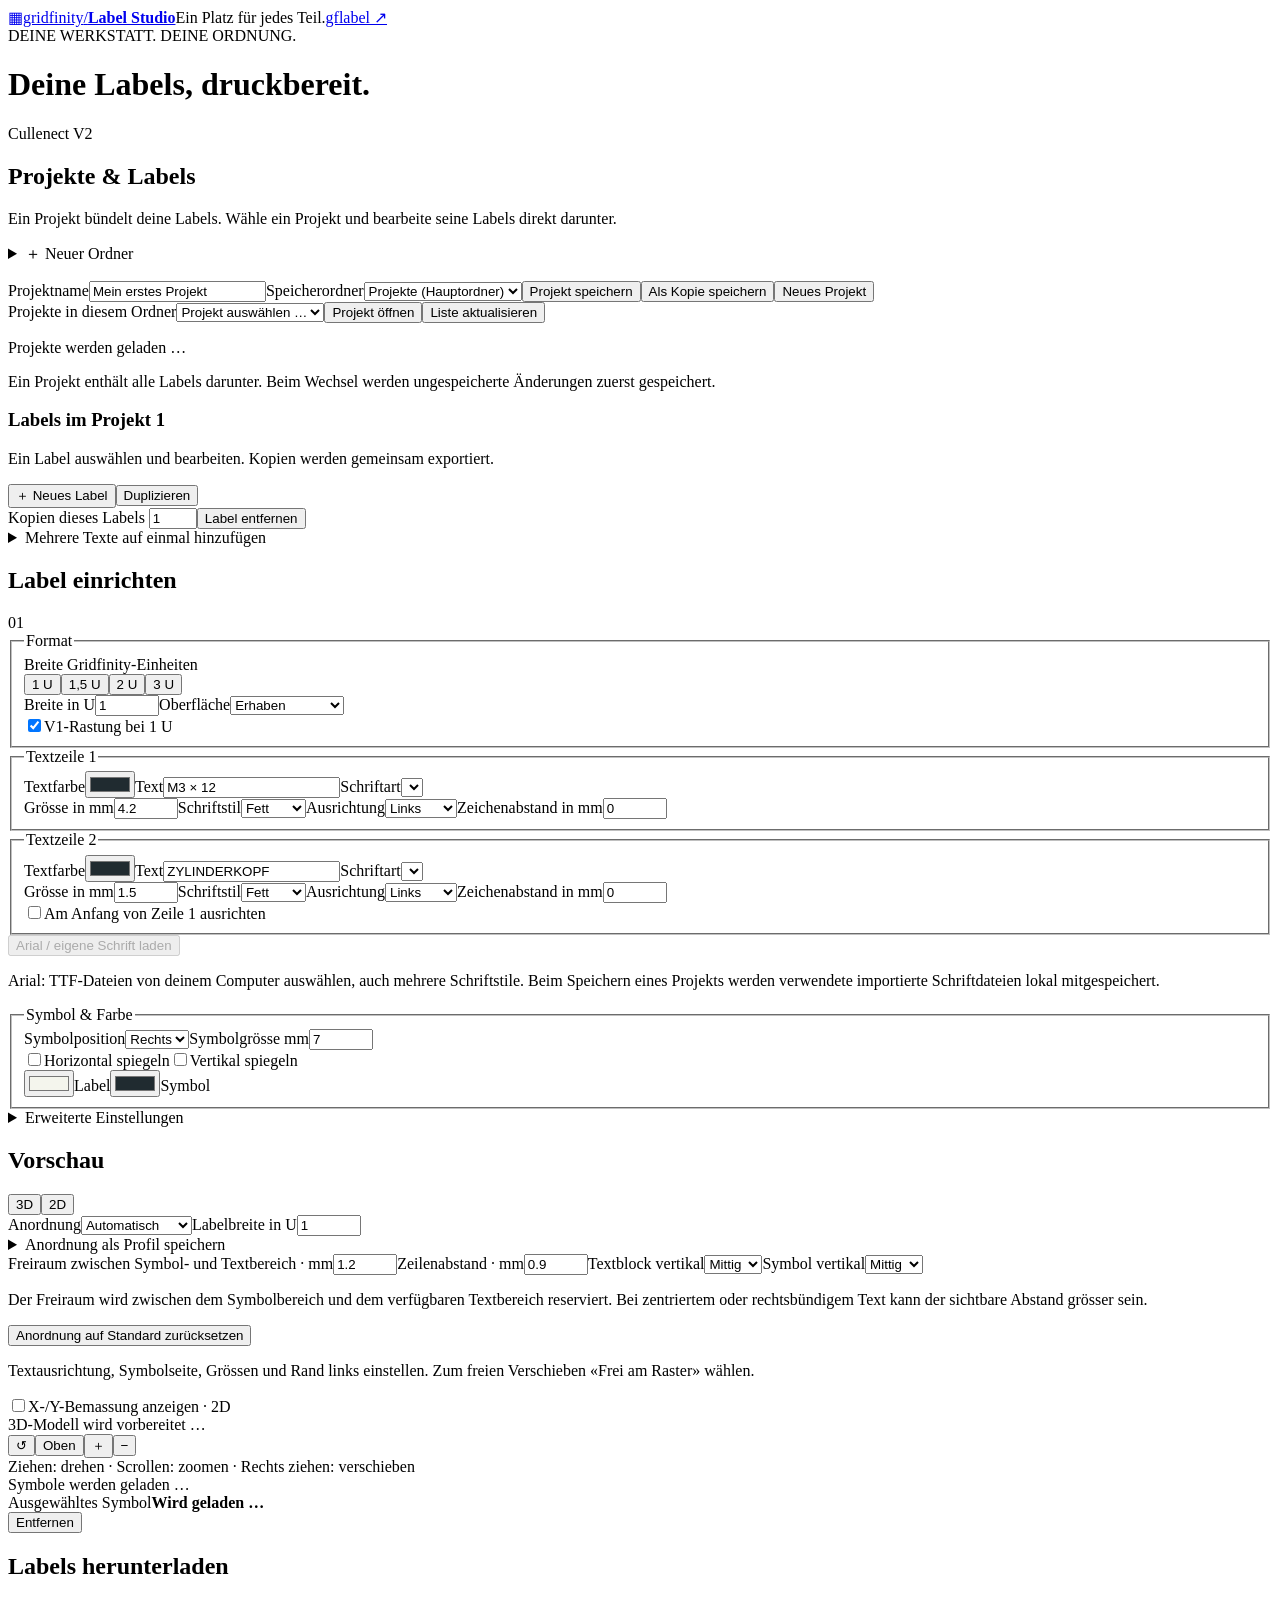
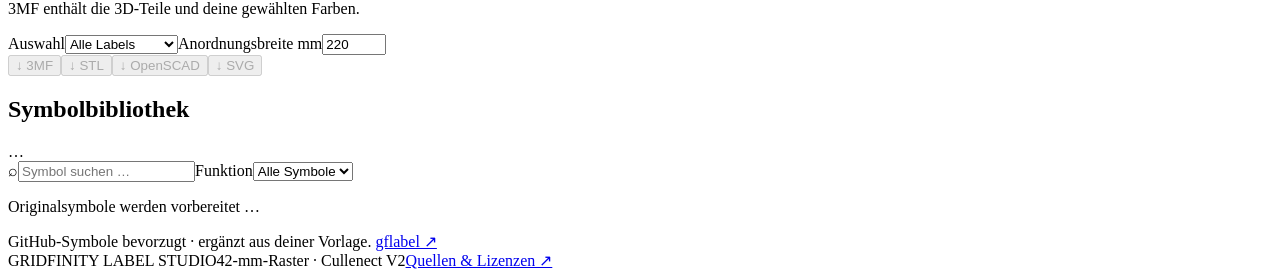
==== commit 5b4bafcb: "Simplify arrangement profiles, add project folders and color swatch palettes" ====
--- a/app/index.html
+++ b/app/index.html
@@ -2,14 +2,14 @@
 <html lang="de"><head><meta charset="UTF-8"><meta name="viewport" content="width=device-width,initial-scale=1"><meta name="theme-color" content="#142b35"><title>Gridfinity · Label Studio</title><link rel="stylesheet" href="/style.css"></head>
 <body><header class="topbar"><a class="brand" href="/" aria-label="Gridfinity Label Studio"><span class="brand-icon">▦</span><span>gridfinity<span class="brand-divider">/</span><strong>Label Studio</strong></span></a><span class="header-note">Ein Platz für jedes Teil.</span><a class="source-link" href="https://github.com/ndevenish/gflabel" target="_blank" rel="noreferrer">gflabel ↗</a></header>
 <main><div class="page-title"><div><span class="eyebrow">DEINE WERKSTATT. DEINE ORDNUNG.</span><h1>Deine Labels, druckbereit.</h1></div><span class="system-badge">Cullenect V2</span></div>
-<section class="panel project-label-panel" aria-label="Projekte und Labels"><div class="collection-heading"><h2>Projekte &amp; Labels</h2><p>Ein Projekt bündelt deine Labels. Wähle ein Projekt und bearbeite seine Labels direkt darunter.</p></div><div class="project-controls"><div class="project-row"><label>Projektname<input id="project-name" maxlength="120" value="Mein erstes Projekt"></label><button id="project-save" class="primary-button">Projekt speichern</button><button id="project-copy" class="secondary-button">Als Kopie speichern</button><button id="project-new" class="secondary-button">Neues Projekt</button></div><div class="project-row"><label>Gespeicherte Projekte<select id="project-list"><option value="">Projekt auswählen …</option></select></label><button id="project-open" class="secondary-button">Projekt öffnen</button><button id="project-refresh" class="text-button">Liste aktualisieren</button></div><p id="project-status" class="hint" role="status">Projekte werden geladen …</p><p class="hint">Ein Projekt enthält alle Labels darunter. Beim Wechsel werden ungespeicherte Änderungen zuerst gespeichert.</p></div><div class="project-labels"><div class="batch-heading"><div><h3>Labels im Projekt <span class="count" id="batch-count">1</span></h3><p>Ein Label auswählen und bearbeiten. Kopien werden gemeinsam exportiert.</p></div><div class="batch-actions"><button id="add-label" class="secondary-button">＋ Neues Label</button><button id="duplicate-label" class="secondary-button">Duplizieren</button></div></div><div id="label-list" class="label-list" role="group" aria-label="Label auswählen"></div><div class="batch-bottom"><label class="copy-label">Kopien dieses Labels <input id="copies" type="number" min="1" max="50" step="1" value="1" required></label><button id="delete-label" class="text-button">Label entfernen</button><details class="series"><summary>Mehrere Texte auf einmal hinzufügen</summary><label>Ein Label pro Zeile · zweite Textzeile nach einem Semikolon<textarea id="series-text" rows="4" placeholder="M3 × 10;Zylinderkopf&#10;M3 × 12;Zylinderkopf&#10;M3 × 16;Zylinderkopf"></textarea></label><button id="add-series" class="secondary-button">Serie hinzufügen</button><p class="hint">Übernimmt Symbol, Format und Schrift des aktuellen Labels.</p></details></div></div></section><div class="workspace"><aside class="settings panel"><div class="panel-heading"><h2>Label einrichten</h2><span class="step">01</span></div><form id="settings" autocomplete="off">
+<section class="panel project-label-panel" aria-label="Projekte und Labels"><div class="collection-heading"><h2>Projekte &amp; Labels</h2><p>Ein Projekt bündelt deine Labels. Wähle ein Projekt und bearbeite seine Labels direkt darunter.</p></div><div class="project-controls"><div class="project-library"><div class="folder-heading"><nav id="folder-breadcrumbs" aria-label="Projektordner"></nav><details class="folder-create"><summary>＋ Neuer Ordner</summary><div class="folder-create-row"><label>Ordnername<input id="folder-name" maxlength="120" placeholder="z. B. Werkstatt"></label><button id="folder-add" type="button" class="secondary-button">Ordner anlegen</button></div><p class="hint">Wird im aktuell geöffneten Ordner angelegt.</p></details></div><div id="folder-list" class="folder-list" role="group" aria-label="Unterordner"></div><p id="folder-status" class="hint" role="status"></p></div><div class="project-row"><label>Projektname<input id="project-name" maxlength="120" value="Mein erstes Projekt"></label><label class="project-folder-label">Speicherordner<select id="project-folder"><option value="">Projekte (Hauptordner)</option></select></label><button id="project-save" class="primary-button">Projekt speichern</button><button id="project-copy" class="secondary-button">Als Kopie speichern</button><button id="project-new" class="secondary-button">Neues Projekt</button></div><div class="project-row"><label>Projekte in diesem Ordner<select id="project-list"><option value="">Projekt auswählen …</option></select></label><button id="project-open" class="secondary-button">Projekt öffnen</button><button id="project-refresh" class="text-button">Liste aktualisieren</button></div><p id="project-status" class="hint" role="status">Projekte werden geladen …</p><p class="hint">Ein Projekt enthält alle Labels darunter. Beim Wechsel werden ungespeicherte Änderungen zuerst gespeichert.</p></div><div class="project-labels"><div class="batch-heading"><div><h3>Labels im Projekt <span class="count" id="batch-count">1</span></h3><p>Ein Label auswählen und bearbeiten. Kopien werden gemeinsam exportiert.</p></div><div class="batch-actions"><button id="add-label" class="secondary-button">＋ Neues Label</button><button id="duplicate-label" class="secondary-button">Duplizieren</button></div></div><div id="label-list" class="label-list" role="group" aria-label="Label auswählen"></div><div class="batch-bottom"><label class="copy-label">Kopien dieses Labels <input id="copies" type="number" min="1" max="50" step="1" value="1" required></label><button id="delete-label" class="text-button">Label entfernen</button><details class="series"><summary>Mehrere Texte auf einmal hinzufügen</summary><label>Ein Label pro Zeile · zweite Textzeile nach einem Semikolon<textarea id="series-text" rows="4" placeholder="M3 × 10;Zylinderkopf&#10;M3 × 12;Zylinderkopf&#10;M3 × 16;Zylinderkopf"></textarea></label><button id="add-series" class="secondary-button">Serie hinzufügen</button><p class="hint">Übernimmt Symbol, Format und Schrift des aktuellen Labels.</p></details></div></div></section><div class="workspace"><aside class="settings panel"><div class="panel-heading"><h2>Label einrichten</h2><span class="step">01</span></div><form id="settings" autocomplete="off">
 <fieldset><legend>Format</legend><label for="width">Breite <span>Gridfinity-Einheiten</span></label><div class="unit-presets" id="presets"><button type="button" data-width="1" class="active">1 U</button><button type="button" data-width="1.5">1,5 U</button><button type="button" data-width="2">2 U</button><button type="button" data-width="3">3 U</button></div><div class="two-cols"><label>Breite in U<input id="width" type="number" min="0.5" max="10" step="0.1" value="1"></label><label>Oberfläche<select id="surface"><option value="emboss">Erhaben</option><option value="deboss">Vertieft</option><option value="flush">Bündig · 2 Teile</option></select></label></div><label class="check"><input type="checkbox" id="v1" checked>V1-Rastung bei 1 U</label></fieldset>
 <fieldset><legend>Textzeile 1</legend><label class="colors">Textfarbe<input id="text1Color" type="color" value="#202b30"></label><label>Text<input id="text1" maxlength="100" value="M3 × 12"></label><label>Schriftart<select id="fontFamily"></select></label><div class="two-cols"><label>Grösse in mm<input id="fontSize" type="number" min="1" max="15" step="0.1" value="4.2"></label><label>Schriftstil<select id="fontStyle"><option value="Bold">Fett</option><option value="Regular">Normal</option></select></label><label>Ausrichtung<select id="align"><option value="left">Links</option><option value="center">Zentriert</option><option value="right">Rechts</option></select></label><label>Zeichenabstand in mm<input id="letterSpacing" type="number" min="0" max="2" step="0.05" value="0"></label></div></fieldset><fieldset><legend>Textzeile 2</legend><label class="colors">Textfarbe<input id="text2Color" type="color" value="#202b30"></label><label>Text<input id="text2" maxlength="100" value="ZYLINDERKOPF"></label><label>Schriftart<select id="fontFamily2"></select></label><div class="two-cols"><label>Grösse in mm<input id="fontSize2" type="number" min="1" max="15" step="0.1" value="1.5"></label><label>Schriftstil<select id="fontStyle2"><option value="Bold">Fett</option><option value="Regular">Normal</option></select></label><label>Ausrichtung<select id="align2"><option value="left">Links</option><option value="center">Zentriert</option><option value="right">Rechts</option></select></label><label>Zeichenabstand in mm<input id="letterSpacing2" type="number" min="0" max="2" step="0.05" value="0"></label></div><label class="check"><input type="checkbox" id="text2AlignStart">Am Anfang von Zeile 1 ausrichten</label></fieldset><div class="font-import"><button type="button" class="secondary-button" id="import-font" disabled>Arial / eigene Schrift laden</button><input type="file" id="font-files" accept=".ttf,.otf" multiple hidden><p id="font-import-note" class="hint" role="status">Arial: TTF-Dateien von deinem Computer auswählen, auch mehrere Schriftstile. Beim Speichern eines Projekts werden verwendete importierte Schriftdateien lokal mitgespeichert.</p></div>
 <fieldset><legend>Symbol & Farbe</legend><div class="two-cols"><label>Symbolposition<select id="iconPosition"><option value="right">Rechts</option><option value="left">Links</option></select></label><label>Symbolgrösse <span>mm</span><input id="iconSize" type="number" min="1" max="20" step="0.1" value="7"></label></div><div class="check-row"><label class="check"><input type="checkbox" id="mirrorX">Horizontal spiegeln</label><label class="check"><input type="checkbox" id="mirrorY">Vertikal spiegeln</label></div><div class="colors"><label><input type="color" id="baseColor" value="#f4f5ed">Label</label><label><input type="color" id="textColor" value="#202b30">Symbol</label></div></fieldset>
 <details><summary>Erweiterte Einstellungen</summary><div class="two-cols"><label>Höhe <span>mm</span><input id="height" type="number" min="5" max="30" step="0.1" value="11"></label><label>Dicke <span>mm</span><input id="thickness" type="number" min="1" max="5" step="0.1" value="1.2"></label><label>Beschriftung <span>mm tief</span><input id="layer" type="number" min="0.1" max="0.6" step="0.05" value="0.2"></label><label>Rand <span>mm</span><input id="margin" type="number" min="0.2" max="4" step="0.1" value="1.2"></label></div><p class="hint">Cullenect-Standard: 11 mm hoch, 1,2 mm dick. Andere Masse benötigen eine passende Aufnahme.</p></details>
 </form></aside>
-<section class="center-column"><div class="preview panel"><div class="panel-heading"><h2>Vorschau</h2><div class="view-tabs" role="group" aria-label="Ansicht"><button data-view="3d" class="active" aria-pressed="true">3D</button><button data-view="2d" aria-pressed="false">2D</button></div></div><div class="layout-toolbar"><label>Anordnung<select id="layoutMode"><option value="auto">Automatisch</option><option value="manual">Frei am Raster</option></select></label><label>Labelbreite in U<input id="grid-width" type="number" min="0.5" max="10" step="0.1" value="1" required></label></div>
-<details class="profile-panel"><summary>Anordnungsprofile</summary><div class="two-cols"><label>Profilname<input id="profile-name" maxlength="120" placeholder="z. B. Schrauben · 2 U"></label><label>Gespeicherte Profile<select id="profile-list"><option value="">Profil auswählen …</option></select></label></div><div class="profile-actions"><button id="profile-save" class="secondary-button">Als neues Profil speichern</button><button id="profile-update" class="secondary-button">Gewähltes Profil aktualisieren</button><button id="profile-load" class="secondary-button">Profil anwenden</button></div><p class="hint">Speichert Format, Positionen, Grössen, Abstände, Raster und aktive Ausrichtungen. Texte, Symbole, Schriften und Farben bleiben beim Anwenden erhalten.</p></details><div id="auto-controls" class="grid-controls"><div class="two-cols"><label>Freiraum zwischen Symbol- und Textbereich · mm<input id="autoGap" type="number" min="0" max="15" step="0.1" value="1.2"></label><label>Zeilenabstand · mm<input id="autoLineGap" type="number" min="0" max="10" step="0.1" value="0.9"></label><label>Textblock vertikal<select id="autoTextVertical"><option value="center">Mittig</option><option value="top">Oben</option><option value="bottom">Unten</option></select></label><label>Symbol vertikal<select id="autoIconVertical"><option value="center">Mittig</option><option value="top">Oben</option><option value="bottom">Unten</option></select></label></div><p class="hint">Der Freiraum wird zwischen dem Symbolbereich und dem verfügbaren Textbereich reserviert. Bei zentriertem oder rechtsbündigem Text kann der sichtbare Abstand grösser sein.</p><button id="auto-reset" class="secondary-button" type="button">Anordnung auf Standard zurücksetzen</button><p class="hint">Textausrichtung, Symbolseite, Grössen und Rand links einstellen. Zum freien Verschieben «Frei am Raster» wählen.</p></div><label class="check dimension-toggle"><input id="dimensionShow" type="checkbox">X-/Y-Bemassung anzeigen · 2D</label><div id="grid-controls" class="grid-controls" hidden><label>Rasterabstand<select id="gridStep"><option value="0.25">0,25 mm</option><option value="0.5" selected>0,5 mm</option><option value="1">1 mm</option><option value="2">2 mm</option><option value="5">5 mm</option></select></label><label class="check"><input type="checkbox" id="gridShow" checked>Raster anzeigen</label><label class="check"><input type="checkbox" id="gridSnap" checked>Am Raster einrasten</label><button type="button" id="grid-open-2d" class="text-button">In 2D ausrichten</button></div>
+<section class="center-column"><div class="preview panel"><div class="panel-heading"><h2>Vorschau</h2><div class="view-tabs" role="group" aria-label="Ansicht"><button data-view="3d" class="active" aria-pressed="true">3D</button><button data-view="2d" aria-pressed="false">2D</button></div></div><div class="layout-toolbar"><label>Anordnung<select id="arrangement-select"><option value="auto">Automatisch</option><option value="manual">Frei am Raster</option></select></label><select id="layoutMode" hidden aria-hidden="true"><option value="auto">Automatisch</option><option value="manual">Frei am Raster</option></select><label>Labelbreite in U<input id="grid-width" type="number" min="0.5" max="10" step="0.1" value="1" required></label></div>
+<details class="profile-panel"><summary>Anordnung als Profil speichern</summary><div class="profile-save-row"><label>Profilname<input id="profile-name" maxlength="120" placeholder="z. B. Schrauben · 2 U"></label><button id="profile-save" type="button" class="secondary-button">Neues Profil speichern</button><button id="profile-update" type="button" class="secondary-button" hidden>Profil überschreiben</button></div><p id="profile-status" class="hint" role="status">Gespeicherte Profile wählst du direkt oben unter «Anordnung» aus.</p></details><div id="auto-controls" class="grid-controls"><div class="two-cols"><label>Freiraum zwischen Symbol- und Textbereich · mm<input id="autoGap" type="number" min="0" max="15" step="0.1" value="1.2"></label><label>Zeilenabstand · mm<input id="autoLineGap" type="number" min="0" max="10" step="0.1" value="0.9"></label><label>Textblock vertikal<select id="autoTextVertical"><option value="center">Mittig</option><option value="top">Oben</option><option value="bottom">Unten</option></select></label><label>Symbol vertikal<select id="autoIconVertical"><option value="center">Mittig</option><option value="top">Oben</option><option value="bottom">Unten</option></select></label></div><p class="hint">Der Freiraum wird zwischen dem Symbolbereich und dem verfügbaren Textbereich reserviert. Bei zentriertem oder rechtsbündigem Text kann der sichtbare Abstand grösser sein.</p><button id="auto-reset" class="secondary-button" type="button">Anordnung auf Standard zurücksetzen</button><p class="hint">Textausrichtung, Symbolseite, Grössen und Rand links einstellen. Zum freien Verschieben «Frei am Raster» wählen.</p></div><label class="check dimension-toggle"><input id="dimensionShow" type="checkbox">X-/Y-Bemassung anzeigen · 2D</label><div id="grid-controls" class="grid-controls" hidden><label>Rasterabstand<select id="gridStep"><option value="0.25">0,25 mm</option><option value="0.5" selected>0,5 mm</option><option value="1">1 mm</option><option value="2">2 mm</option><option value="5">5 mm</option></select></label><label class="check"><input type="checkbox" id="gridShow" checked>Raster anzeigen</label><label class="check"><input type="checkbox" id="gridSnap" checked>Am Raster einrasten</label><button type="button" id="grid-open-2d" class="text-button">In 2D ausrichten</button></div>
 <div class="preview-canvas" id="preview-2d" hidden><div class="preview-meta"><span>DRAUFSICHT</span></div><div class="two-toolbar" role="group" aria-label="2D-Zoom"><button id="zoom-2d-minus" type="button" aria-label="2D verkleinern">−</button><output id="preview-scale" aria-label="2D-Zoomstufe">100 %</output><button id="zoom-2d-plus" type="button" aria-label="2D vergrössern">＋</button><button id="zoom-2d-reset" type="button" title="Ansicht zurücksetzen" aria-label="2D-Ansicht zurücksetzen">↺</button></div><div id="preview-2d-viewport" class="preview-viewport" aria-label="2D-Vorschau: Scrollen zum Zoomen, Hintergrund ziehen zum Verschieben."><div class="label-stage"><div id="label-preview" tabindex="0" aria-label="Label-Vorschau. Im Rastermodus Elemente ziehen oder mit Pfeiltasten verschieben." role="group"></div><div class="dimension"><span id="dimension-width">36 mm</span></div></div></div><div class="two-hint">Scrollen: zoomen · Hintergrund ziehen: verschieben</div><div class="canvas-footer"><span id="dimensions">36 × 11 × 1,2 mm</span><span id="surface-description">+ 0,2 mm Beschriftung</span></div></div><div class="preview-3d" id="preview-3d"><div id="three-container"></div><div id="three-message" class="three-message" role="status">3D-Modell wird vorbereitet …</div><div class="three-toolbar"><button id="view-reset" title="Perspektive zurücksetzen" aria-label="Perspektive zurücksetzen">↺</button><button id="view-top">Oben</button><button id="view-plus" aria-label="Vergrössern">＋</button><button id="view-minus" aria-label="Verkleinern">−</button></div><div class="three-hint">Ziehen: drehen · Scrollen: zoomen · Rechts ziehen: verschieben</div></div><div id="grid-position-controls" class="grid-position-controls" hidden><div class="grid-coordinates"><label>Element<select id="grid-element"><option value="text1">Textzeile 1</option></select></label><label><span id="grid-x-label">X ab links · mm</span><input id="grid-x" type="number" min="0" step="0.5" value="0"></label><label><span id="grid-y-label">Y ab oben · mm</span><input id="grid-y" type="number" min="0" step="0.5" value="0"></label></div><label id="symbol-reference-control">X-Bezugspunkt am Symbol<select id="symbolReference"><option value="left">Linke Kante</option><option value="center" selected>Mitte</option><option value="right">Rechte Kante</option></select><span class="hint">Y bezieht sich auf die halbe Symbolhöhe.</span></label><div class="grid-align-buttons" role="group" aria-label="Element am Label ausrichten"><button type="button" data-grid-align="left">Links</button><button type="button" data-grid-align="center">Horizontal mittig</button><button type="button" data-grid-align="right">Rechts</button><button type="button" data-grid-align="top">Oben</button><button type="button" data-grid-align="middle">Vertikal mittig</button><button type="button" data-grid-align="bottom">Unten</button><button type="button" id="grid-flush">Zeile 2 bündig zu Zeile 1</button></div><p class="hint">Elemente ziehen oder mit den Pfeiltasten verschieben. Das Raster dient nur zum Ausrichten und wird nicht mitgedruckt. Rand-Ausrichtung verwendet den eingestellten Labelrand. Aktive Presets bleiben beim Symbolwechsel erhalten. Erneut anklicken deaktiviert das Preset; freies Verschieben löst die Bindung.</p><p id="grid-status" class="hint" role="status"></p></div><div id="fit-message" role="status" class="fit-message">Symbole werden geladen …</div><div class="selected-symbol"><div id="selected-icon" class="selected-icon"></div><div><span class="muted">Ausgewähltes Symbol</span><strong id="selected-name">Wird geladen …</strong></div><button id="remove-icon" class="text-button" type="button">Entfernen</button></div></div>
 <div id="fastener-options" class="panel fastener-panel" hidden><div class="panel-heading"><h2>Schraube konfigurieren</h2><span class="small-tag">Kopf · Antrieb · Schaft</span></div><div id="fastener-preview" class="fastener-preview" aria-label="Konfigurierte Schraube"></div><div class="fastener-grid"><label>Kopf<select id="fastenerHead"><option value="socket">Zylinderkopf</option><option value="countersunk">Senkkopf</option><option value="roundh">Rundkopf</option><option value="pan">Linsenkopf</option><option value="none">Ohne Kopf</option></select></label><label>Antrieb<select id="fastenerDriver"><option value="hex">Innensechskant</option><option value="torx">Torx</option><option value="phillips">Kreuzschlitz</option><option value="slot">Schlitz</option><option value="phillips_slot">Kreuzschlitz + Schlitz</option><option value="phillips_square">Kreuzschlitz + Vierkant</option><option value="square">Vierkant</option><option value="triangle">Dreikant</option><option value="none">Ohne Antrieb</option></select></label><label>Antrieb anzeigen<select id="fastenerDriverPosition"><option value="head">Im Schraubenkopf</option><option value="right">Separat rechts neben der Schraube</option></select></label><label>Schaft<select id="fastenerShaft"><option value="machine">Maschinenschraube</option><option value="tapping">Selbstschneidend</option><option value="none">Ohne Schaft</option></select></label><label>Gewinde<select id="fastenerThreads"><option value="full">Vollgewinde</option><option value="partial">Teilgewinde</option><option value="none">Ohne Gewinde</option></select></label></div><div class="check-row"><label class="check"><input type="checkbox" id="fastenerFlange">Flansch</label><label class="check"><input type="checkbox" id="fastenerSecurity">Sicherungsstift</label></div>
 <div class="saved-screws"><h3>Meine Schrauben</h3><p class="hint">Speichert Kopf, Antrieb, Schaft und alle Schraubenoptionen.</p><div class="preset-save"><label>Name<input id="screw-name" maxlength="80" placeholder="z. B. Zylinderkopf · Torx · Teilgewinde"></label><button id="save-screw" class="secondary-button" type="button">Als Vorlage speichern</button></div><p id="screw-status" class="hint" role="status">Gespeicherte Schrauben werden geladen …</p><div id="saved-screw-list" class="saved-screw-list"></div><button id="retry-screws" class="text-button" type="button" hidden>Erneut laden</button></div></div>
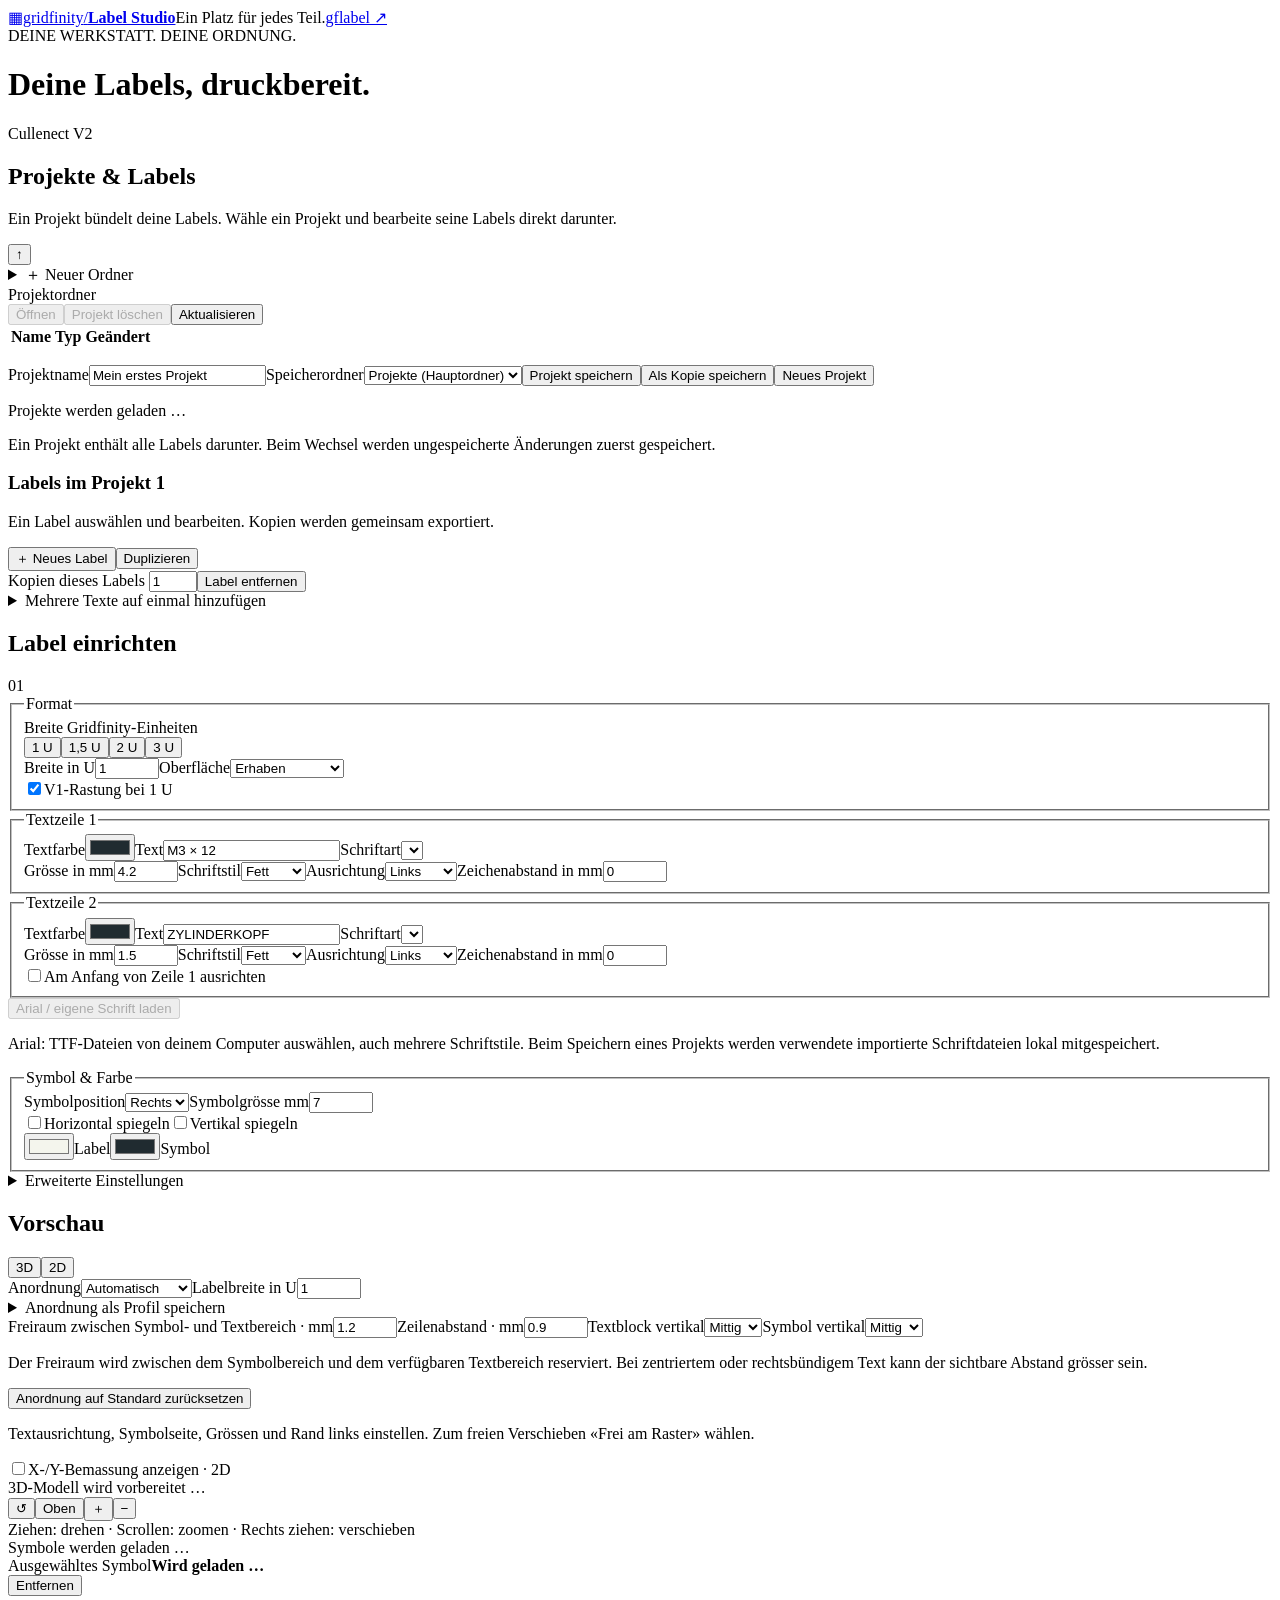
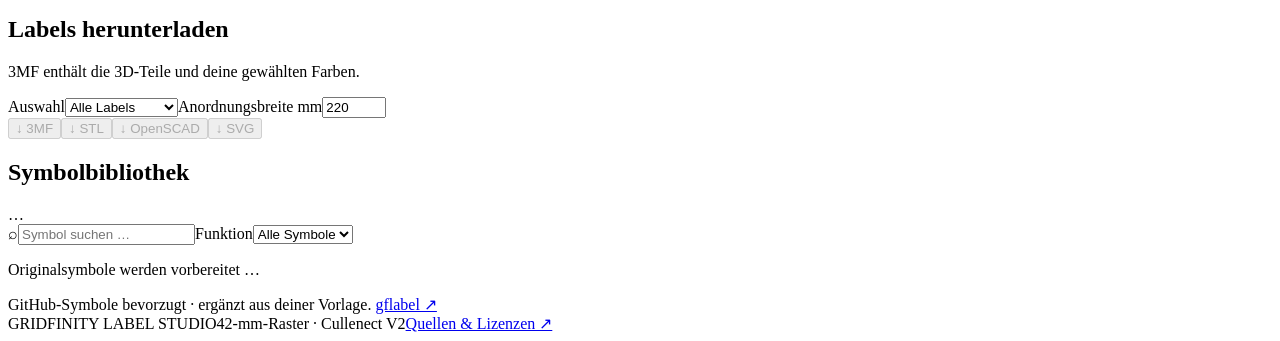
==== commit 4c0f2ab2: "Add Explorer project browser, project/profile deletion and explicit profile editing" ====
--- a/app/index.html
+++ b/app/index.html
@@ -2,14 +2,14 @@
 <html lang="de"><head><meta charset="UTF-8"><meta name="viewport" content="width=device-width,initial-scale=1"><meta name="theme-color" content="#142b35"><title>Gridfinity · Label Studio</title><link rel="stylesheet" href="/style.css"></head>
 <body><header class="topbar"><a class="brand" href="/" aria-label="Gridfinity Label Studio"><span class="brand-icon">▦</span><span>gridfinity<span class="brand-divider">/</span><strong>Label Studio</strong></span></a><span class="header-note">Ein Platz für jedes Teil.</span><a class="source-link" href="https://github.com/ndevenish/gflabel" target="_blank" rel="noreferrer">gflabel ↗</a></header>
 <main><div class="page-title"><div><span class="eyebrow">DEINE WERKSTATT. DEINE ORDNUNG.</span><h1>Deine Labels, druckbereit.</h1></div><span class="system-badge">Cullenect V2</span></div>
-<section class="panel project-label-panel" aria-label="Projekte und Labels"><div class="collection-heading"><h2>Projekte &amp; Labels</h2><p>Ein Projekt bündelt deine Labels. Wähle ein Projekt und bearbeite seine Labels direkt darunter.</p></div><div class="project-controls"><div class="project-library"><div class="folder-heading"><nav id="folder-breadcrumbs" aria-label="Projektordner"></nav><details class="folder-create"><summary>＋ Neuer Ordner</summary><div class="folder-create-row"><label>Ordnername<input id="folder-name" maxlength="120" placeholder="z. B. Werkstatt"></label><button id="folder-add" type="button" class="secondary-button">Ordner anlegen</button></div><p class="hint">Wird im aktuell geöffneten Ordner angelegt.</p></details></div><div id="folder-list" class="folder-list" role="group" aria-label="Unterordner"></div><p id="folder-status" class="hint" role="status"></p></div><div class="project-row"><label>Projektname<input id="project-name" maxlength="120" value="Mein erstes Projekt"></label><label class="project-folder-label">Speicherordner<select id="project-folder"><option value="">Projekte (Hauptordner)</option></select></label><button id="project-save" class="primary-button">Projekt speichern</button><button id="project-copy" class="secondary-button">Als Kopie speichern</button><button id="project-new" class="secondary-button">Neues Projekt</button></div><div class="project-row"><label>Projekte in diesem Ordner<select id="project-list"><option value="">Projekt auswählen …</option></select></label><button id="project-open" class="secondary-button">Projekt öffnen</button><button id="project-refresh" class="text-button">Liste aktualisieren</button></div><p id="project-status" class="hint" role="status">Projekte werden geladen …</p><p class="hint">Ein Projekt enthält alle Labels darunter. Beim Wechsel werden ungespeicherte Änderungen zuerst gespeichert.</p></div><div class="project-labels"><div class="batch-heading"><div><h3>Labels im Projekt <span class="count" id="batch-count">1</span></h3><p>Ein Label auswählen und bearbeiten. Kopien werden gemeinsam exportiert.</p></div><div class="batch-actions"><button id="add-label" class="secondary-button">＋ Neues Label</button><button id="duplicate-label" class="secondary-button">Duplizieren</button></div></div><div id="label-list" class="label-list" role="group" aria-label="Label auswählen"></div><div class="batch-bottom"><label class="copy-label">Kopien dieses Labels <input id="copies" type="number" min="1" max="50" step="1" value="1" required></label><button id="delete-label" class="text-button">Label entfernen</button><details class="series"><summary>Mehrere Texte auf einmal hinzufügen</summary><label>Ein Label pro Zeile · zweite Textzeile nach einem Semikolon<textarea id="series-text" rows="4" placeholder="M3 × 10;Zylinderkopf&#10;M3 × 12;Zylinderkopf&#10;M3 × 16;Zylinderkopf"></textarea></label><button id="add-series" class="secondary-button">Serie hinzufügen</button><p class="hint">Übernimmt Symbol, Format und Schrift des aktuellen Labels.</p></details></div></div></section><div class="workspace"><aside class="settings panel"><div class="panel-heading"><h2>Label einrichten</h2><span class="step">01</span></div><form id="settings" autocomplete="off">
+<section class="panel project-label-panel" aria-label="Projekte und Labels"><div class="collection-heading"><h2>Projekte &amp; Labels</h2><p>Ein Projekt bündelt deine Labels. Wähle ein Projekt und bearbeite seine Labels direkt darunter.</p></div><div class="project-controls"><div class="project-library explorer"><div class="explorer-toolbar"><button id="folder-up" type="button" class="explorer-up" title="Übergeordneter Ordner" aria-label="Übergeordneten Ordner öffnen">↑</button><nav id="folder-breadcrumbs" aria-label="Projektordner"></nav><details class="folder-create"><summary>＋ Neuer Ordner</summary><div class="folder-create-row"><label>Ordnername<input id="folder-name" maxlength="120" placeholder="z. B. Werkstatt"></label><button id="folder-add" type="button" class="secondary-button">Ordner anlegen</button></div><p class="hint">Wird im aktuell geöffneten Ordner angelegt.</p></details></div><div class="explorer-body"><aside class="explorer-sidebar" aria-label="Ordnernavigation"><div class="explorer-sidebar-title">Projektordner</div><div id="folder-tree" role="tree" aria-label="Projektordner"></div></aside><div class="explorer-content"><div class="explorer-actions"><button id="project-open" class="secondary-button" type="button" disabled>Öffnen</button><button id="project-delete" class="text-button danger-button" type="button" disabled>Projekt löschen</button><button id="project-refresh" class="text-button" type="button">Aktualisieren</button></div><div class="explorer-table-wrap"><table class="explorer-table"><thead><tr><th>Name</th><th>Typ</th><th>Geändert</th></tr></thead><tbody id="explorer-list"></tbody></table><p id="explorer-empty" class="hint" hidden>Dieser Ordner ist leer.</p></div></div></div><select id="project-list" hidden aria-hidden="true"><option value="">Projekt auswählen …</option></select><p id="folder-status" class="explorer-status" role="status"></p></div><div class="project-row"><label>Projektname<input id="project-name" maxlength="120" value="Mein erstes Projekt"></label><label class="project-folder-label">Speicherordner<select id="project-folder"><option value="">Projekte (Hauptordner)</option></select></label><button id="project-save" class="primary-button">Projekt speichern</button><button id="project-copy" class="secondary-button">Als Kopie speichern</button><button id="project-new" class="secondary-button">Neues Projekt</button></div><p id="project-status" class="hint" role="status">Projekte werden geladen …</p><p class="hint">Ein Projekt enthält alle Labels darunter. Beim Wechsel werden ungespeicherte Änderungen zuerst gespeichert.</p></div><div class="project-labels"><div class="batch-heading"><div><h3>Labels im Projekt <span class="count" id="batch-count">1</span></h3><p>Ein Label auswählen und bearbeiten. Kopien werden gemeinsam exportiert.</p></div><div class="batch-actions"><button id="add-label" class="secondary-button">＋ Neues Label</button><button id="duplicate-label" class="secondary-button">Duplizieren</button></div></div><div id="label-list" class="label-list" role="group" aria-label="Label auswählen"></div><div class="batch-bottom"><label class="copy-label">Kopien dieses Labels <input id="copies" type="number" min="1" max="50" step="1" value="1" required></label><button id="delete-label" class="text-button">Label entfernen</button><details class="series"><summary>Mehrere Texte auf einmal hinzufügen</summary><label>Ein Label pro Zeile · zweite Textzeile nach einem Semikolon<textarea id="series-text" rows="4" placeholder="M3 × 10;Zylinderkopf&#10;M3 × 12;Zylinderkopf&#10;M3 × 16;Zylinderkopf"></textarea></label><button id="add-series" class="secondary-button">Serie hinzufügen</button><p class="hint">Übernimmt Symbol, Format und Schrift des aktuellen Labels.</p></details></div></div></section><div class="workspace"><aside class="settings panel"><div class="panel-heading"><h2>Label einrichten</h2><span class="step">01</span></div><form id="settings" autocomplete="off">
 <fieldset><legend>Format</legend><label for="width">Breite <span>Gridfinity-Einheiten</span></label><div class="unit-presets" id="presets"><button type="button" data-width="1" class="active">1 U</button><button type="button" data-width="1.5">1,5 U</button><button type="button" data-width="2">2 U</button><button type="button" data-width="3">3 U</button></div><div class="two-cols"><label>Breite in U<input id="width" type="number" min="0.5" max="10" step="0.1" value="1"></label><label>Oberfläche<select id="surface"><option value="emboss">Erhaben</option><option value="deboss">Vertieft</option><option value="flush">Bündig · 2 Teile</option></select></label></div><label class="check"><input type="checkbox" id="v1" checked>V1-Rastung bei 1 U</label></fieldset>
 <fieldset><legend>Textzeile 1</legend><label class="colors">Textfarbe<input id="text1Color" type="color" value="#202b30"></label><label>Text<input id="text1" maxlength="100" value="M3 × 12"></label><label>Schriftart<select id="fontFamily"></select></label><div class="two-cols"><label>Grösse in mm<input id="fontSize" type="number" min="1" max="15" step="0.1" value="4.2"></label><label>Schriftstil<select id="fontStyle"><option value="Bold">Fett</option><option value="Regular">Normal</option></select></label><label>Ausrichtung<select id="align"><option value="left">Links</option><option value="center">Zentriert</option><option value="right">Rechts</option></select></label><label>Zeichenabstand in mm<input id="letterSpacing" type="number" min="0" max="2" step="0.05" value="0"></label></div></fieldset><fieldset><legend>Textzeile 2</legend><label class="colors">Textfarbe<input id="text2Color" type="color" value="#202b30"></label><label>Text<input id="text2" maxlength="100" value="ZYLINDERKOPF"></label><label>Schriftart<select id="fontFamily2"></select></label><div class="two-cols"><label>Grösse in mm<input id="fontSize2" type="number" min="1" max="15" step="0.1" value="1.5"></label><label>Schriftstil<select id="fontStyle2"><option value="Bold">Fett</option><option value="Regular">Normal</option></select></label><label>Ausrichtung<select id="align2"><option value="left">Links</option><option value="center">Zentriert</option><option value="right">Rechts</option></select></label><label>Zeichenabstand in mm<input id="letterSpacing2" type="number" min="0" max="2" step="0.05" value="0"></label></div><label class="check"><input type="checkbox" id="text2AlignStart">Am Anfang von Zeile 1 ausrichten</label></fieldset><div class="font-import"><button type="button" class="secondary-button" id="import-font" disabled>Arial / eigene Schrift laden</button><input type="file" id="font-files" accept=".ttf,.otf" multiple hidden><p id="font-import-note" class="hint" role="status">Arial: TTF-Dateien von deinem Computer auswählen, auch mehrere Schriftstile. Beim Speichern eines Projekts werden verwendete importierte Schriftdateien lokal mitgespeichert.</p></div>
 <fieldset><legend>Symbol & Farbe</legend><div class="two-cols"><label>Symbolposition<select id="iconPosition"><option value="right">Rechts</option><option value="left">Links</option></select></label><label>Symbolgrösse <span>mm</span><input id="iconSize" type="number" min="1" max="20" step="0.1" value="7"></label></div><div class="check-row"><label class="check"><input type="checkbox" id="mirrorX">Horizontal spiegeln</label><label class="check"><input type="checkbox" id="mirrorY">Vertikal spiegeln</label></div><div class="colors"><label><input type="color" id="baseColor" value="#f4f5ed">Label</label><label><input type="color" id="textColor" value="#202b30">Symbol</label></div></fieldset>
 <details><summary>Erweiterte Einstellungen</summary><div class="two-cols"><label>Höhe <span>mm</span><input id="height" type="number" min="5" max="30" step="0.1" value="11"></label><label>Dicke <span>mm</span><input id="thickness" type="number" min="1" max="5" step="0.1" value="1.2"></label><label>Beschriftung <span>mm tief</span><input id="layer" type="number" min="0.1" max="0.6" step="0.05" value="0.2"></label><label>Rand <span>mm</span><input id="margin" type="number" min="0.2" max="4" step="0.1" value="1.2"></label></div><p class="hint">Cullenect-Standard: 11 mm hoch, 1,2 mm dick. Andere Masse benötigen eine passende Aufnahme.</p></details>
 </form></aside>
 <section class="center-column"><div class="preview panel"><div class="panel-heading"><h2>Vorschau</h2><div class="view-tabs" role="group" aria-label="Ansicht"><button data-view="3d" class="active" aria-pressed="true">3D</button><button data-view="2d" aria-pressed="false">2D</button></div></div><div class="layout-toolbar"><label>Anordnung<select id="arrangement-select"><option value="auto">Automatisch</option><option value="manual">Frei am Raster</option></select></label><select id="layoutMode" hidden aria-hidden="true"><option value="auto">Automatisch</option><option value="manual">Frei am Raster</option></select><label>Labelbreite in U<input id="grid-width" type="number" min="0.5" max="10" step="0.1" value="1" required></label></div>
-<details class="profile-panel"><summary>Anordnung als Profil speichern</summary><div class="profile-save-row"><label>Profilname<input id="profile-name" maxlength="120" placeholder="z. B. Schrauben · 2 U"></label><button id="profile-save" type="button" class="secondary-button">Neues Profil speichern</button><button id="profile-update" type="button" class="secondary-button" hidden>Profil überschreiben</button></div><p id="profile-status" class="hint" role="status">Gespeicherte Profile wählst du direkt oben unter «Anordnung» aus.</p></details><div id="auto-controls" class="grid-controls"><div class="two-cols"><label>Freiraum zwischen Symbol- und Textbereich · mm<input id="autoGap" type="number" min="0" max="15" step="0.1" value="1.2"></label><label>Zeilenabstand · mm<input id="autoLineGap" type="number" min="0" max="10" step="0.1" value="0.9"></label><label>Textblock vertikal<select id="autoTextVertical"><option value="center">Mittig</option><option value="top">Oben</option><option value="bottom">Unten</option></select></label><label>Symbol vertikal<select id="autoIconVertical"><option value="center">Mittig</option><option value="top">Oben</option><option value="bottom">Unten</option></select></label></div><p class="hint">Der Freiraum wird zwischen dem Symbolbereich und dem verfügbaren Textbereich reserviert. Bei zentriertem oder rechtsbündigem Text kann der sichtbare Abstand grösser sein.</p><button id="auto-reset" class="secondary-button" type="button">Anordnung auf Standard zurücksetzen</button><p class="hint">Textausrichtung, Symbolseite, Grössen und Rand links einstellen. Zum freien Verschieben «Frei am Raster» wählen.</p></div><label class="check dimension-toggle"><input id="dimensionShow" type="checkbox">X-/Y-Bemassung anzeigen · 2D</label><div id="grid-controls" class="grid-controls" hidden><label>Rasterabstand<select id="gridStep"><option value="0.25">0,25 mm</option><option value="0.5" selected>0,5 mm</option><option value="1">1 mm</option><option value="2">2 mm</option><option value="5">5 mm</option></select></label><label class="check"><input type="checkbox" id="gridShow" checked>Raster anzeigen</label><label class="check"><input type="checkbox" id="gridSnap" checked>Am Raster einrasten</label><button type="button" id="grid-open-2d" class="text-button">In 2D ausrichten</button></div>
+<div id="profile-mode" class="profile-mode" hidden><span id="profile-mode-status" role="status">Profil aktiv · Anordnung gesperrt</span><div><button id="profile-edit" class="secondary-button" type="button" aria-pressed="false">Profil bearbeiten</button><button id="profile-edit-save" class="primary-button" type="button" hidden>Profil speichern</button></div></div><details class="profile-panel"><summary>Anordnung als Profil speichern</summary><div class="profile-save-row"><label>Profilname<input id="profile-name" maxlength="120" placeholder="z. B. Schrauben · 2 U"></label><button id="profile-save" type="button" class="secondary-button">Neues Profil speichern</button><button id="profile-update" type="button" class="secondary-button" hidden>Profil überschreiben</button><button id="profile-delete" type="button" class="text-button danger-button" hidden>Profil löschen</button></div><p id="profile-status" class="hint" role="status">Gespeicherte Profile wählst du direkt oben unter «Anordnung» aus.</p></details><div id="auto-controls" class="grid-controls"><div class="two-cols"><label>Freiraum zwischen Symbol- und Textbereich · mm<input id="autoGap" type="number" min="0" max="15" step="0.1" value="1.2"></label><label>Zeilenabstand · mm<input id="autoLineGap" type="number" min="0" max="10" step="0.1" value="0.9"></label><label>Textblock vertikal<select id="autoTextVertical"><option value="center">Mittig</option><option value="top">Oben</option><option value="bottom">Unten</option></select></label><label>Symbol vertikal<select id="autoIconVertical"><option value="center">Mittig</option><option value="top">Oben</option><option value="bottom">Unten</option></select></label></div><p class="hint">Der Freiraum wird zwischen dem Symbolbereich und dem verfügbaren Textbereich reserviert. Bei zentriertem oder rechtsbündigem Text kann der sichtbare Abstand grösser sein.</p><button id="auto-reset" class="secondary-button" type="button">Anordnung auf Standard zurücksetzen</button><p class="hint">Textausrichtung, Symbolseite, Grössen und Rand links einstellen. Zum freien Verschieben «Frei am Raster» wählen.</p></div><label class="check dimension-toggle"><input id="dimensionShow" type="checkbox">X-/Y-Bemassung anzeigen · 2D</label><div id="grid-controls" class="grid-controls" hidden><label>Rasterabstand<select id="gridStep"><option value="0.25">0,25 mm</option><option value="0.5" selected>0,5 mm</option><option value="1">1 mm</option><option value="2">2 mm</option><option value="5">5 mm</option></select></label><label class="check"><input type="checkbox" id="gridShow" checked>Raster anzeigen</label><label class="check"><input type="checkbox" id="gridSnap" checked>Am Raster einrasten</label><button type="button" id="grid-open-2d" class="text-button">In 2D ausrichten</button></div>
 <div class="preview-canvas" id="preview-2d" hidden><div class="preview-meta"><span>DRAUFSICHT</span></div><div class="two-toolbar" role="group" aria-label="2D-Zoom"><button id="zoom-2d-minus" type="button" aria-label="2D verkleinern">−</button><output id="preview-scale" aria-label="2D-Zoomstufe">100 %</output><button id="zoom-2d-plus" type="button" aria-label="2D vergrössern">＋</button><button id="zoom-2d-reset" type="button" title="Ansicht zurücksetzen" aria-label="2D-Ansicht zurücksetzen">↺</button></div><div id="preview-2d-viewport" class="preview-viewport" aria-label="2D-Vorschau: Scrollen zum Zoomen, Hintergrund ziehen zum Verschieben."><div class="label-stage"><div id="label-preview" tabindex="0" aria-label="Label-Vorschau. Im Rastermodus Elemente ziehen oder mit Pfeiltasten verschieben." role="group"></div><div class="dimension"><span id="dimension-width">36 mm</span></div></div></div><div class="two-hint">Scrollen: zoomen · Hintergrund ziehen: verschieben</div><div class="canvas-footer"><span id="dimensions">36 × 11 × 1,2 mm</span><span id="surface-description">+ 0,2 mm Beschriftung</span></div></div><div class="preview-3d" id="preview-3d"><div id="three-container"></div><div id="three-message" class="three-message" role="status">3D-Modell wird vorbereitet …</div><div class="three-toolbar"><button id="view-reset" title="Perspektive zurücksetzen" aria-label="Perspektive zurücksetzen">↺</button><button id="view-top">Oben</button><button id="view-plus" aria-label="Vergrössern">＋</button><button id="view-minus" aria-label="Verkleinern">−</button></div><div class="three-hint">Ziehen: drehen · Scrollen: zoomen · Rechts ziehen: verschieben</div></div><div id="grid-position-controls" class="grid-position-controls" hidden><div class="grid-coordinates"><label>Element<select id="grid-element"><option value="text1">Textzeile 1</option></select></label><label><span id="grid-x-label">X ab links · mm</span><input id="grid-x" type="number" min="0" step="0.5" value="0"></label><label><span id="grid-y-label">Y ab oben · mm</span><input id="grid-y" type="number" min="0" step="0.5" value="0"></label></div><label id="symbol-reference-control">X-Bezugspunkt am Symbol<select id="symbolReference"><option value="left">Linke Kante</option><option value="center" selected>Mitte</option><option value="right">Rechte Kante</option></select><span class="hint">Y bezieht sich auf die halbe Symbolhöhe.</span></label><div class="grid-align-buttons" role="group" aria-label="Element am Label ausrichten"><button type="button" data-grid-align="left">Links</button><button type="button" data-grid-align="center">Horizontal mittig</button><button type="button" data-grid-align="right">Rechts</button><button type="button" data-grid-align="top">Oben</button><button type="button" data-grid-align="middle">Vertikal mittig</button><button type="button" data-grid-align="bottom">Unten</button><button type="button" id="grid-flush">Zeile 2 bündig zu Zeile 1</button></div><p class="hint">Elemente ziehen oder mit den Pfeiltasten verschieben. Das Raster dient nur zum Ausrichten und wird nicht mitgedruckt. Rand-Ausrichtung verwendet den eingestellten Labelrand. Aktive Presets bleiben beim Symbolwechsel erhalten. Erneut anklicken deaktiviert das Preset; freies Verschieben löst die Bindung.</p><p id="grid-status" class="hint" role="status"></p></div><div id="fit-message" role="status" class="fit-message">Symbole werden geladen …</div><div class="selected-symbol"><div id="selected-icon" class="selected-icon"></div><div><span class="muted">Ausgewähltes Symbol</span><strong id="selected-name">Wird geladen …</strong></div><button id="remove-icon" class="text-button" type="button">Entfernen</button></div></div>
 <div id="fastener-options" class="panel fastener-panel" hidden><div class="panel-heading"><h2>Schraube konfigurieren</h2><span class="small-tag">Kopf · Antrieb · Schaft</span></div><div id="fastener-preview" class="fastener-preview" aria-label="Konfigurierte Schraube"></div><div class="fastener-grid"><label>Kopf<select id="fastenerHead"><option value="socket">Zylinderkopf</option><option value="countersunk">Senkkopf</option><option value="roundh">Rundkopf</option><option value="pan">Linsenkopf</option><option value="none">Ohne Kopf</option></select></label><label>Antrieb<select id="fastenerDriver"><option value="hex">Innensechskant</option><option value="torx">Torx</option><option value="phillips">Kreuzschlitz</option><option value="slot">Schlitz</option><option value="phillips_slot">Kreuzschlitz + Schlitz</option><option value="phillips_square">Kreuzschlitz + Vierkant</option><option value="square">Vierkant</option><option value="triangle">Dreikant</option><option value="none">Ohne Antrieb</option></select></label><label>Antrieb anzeigen<select id="fastenerDriverPosition"><option value="head">Im Schraubenkopf</option><option value="right">Separat rechts neben der Schraube</option></select></label><label>Schaft<select id="fastenerShaft"><option value="machine">Maschinenschraube</option><option value="tapping">Selbstschneidend</option><option value="none">Ohne Schaft</option></select></label><label>Gewinde<select id="fastenerThreads"><option value="full">Vollgewinde</option><option value="partial">Teilgewinde</option><option value="none">Ohne Gewinde</option></select></label></div><div class="check-row"><label class="check"><input type="checkbox" id="fastenerFlange">Flansch</label><label class="check"><input type="checkbox" id="fastenerSecurity">Sicherungsstift</label></div>
 <div class="saved-screws"><h3>Meine Schrauben</h3><p class="hint">Speichert Kopf, Antrieb, Schaft und alle Schraubenoptionen.</p><div class="preset-save"><label>Name<input id="screw-name" maxlength="80" placeholder="z. B. Zylinderkopf · Torx · Teilgewinde"></label><button id="save-screw" class="secondary-button" type="button">Als Vorlage speichern</button></div><p id="screw-status" class="hint" role="status">Gespeicherte Schrauben werden geladen …</p><div id="saved-screw-list" class="saved-screw-list"></div><button id="retry-screws" class="text-button" type="button" hidden>Erneut laden</button></div></div>
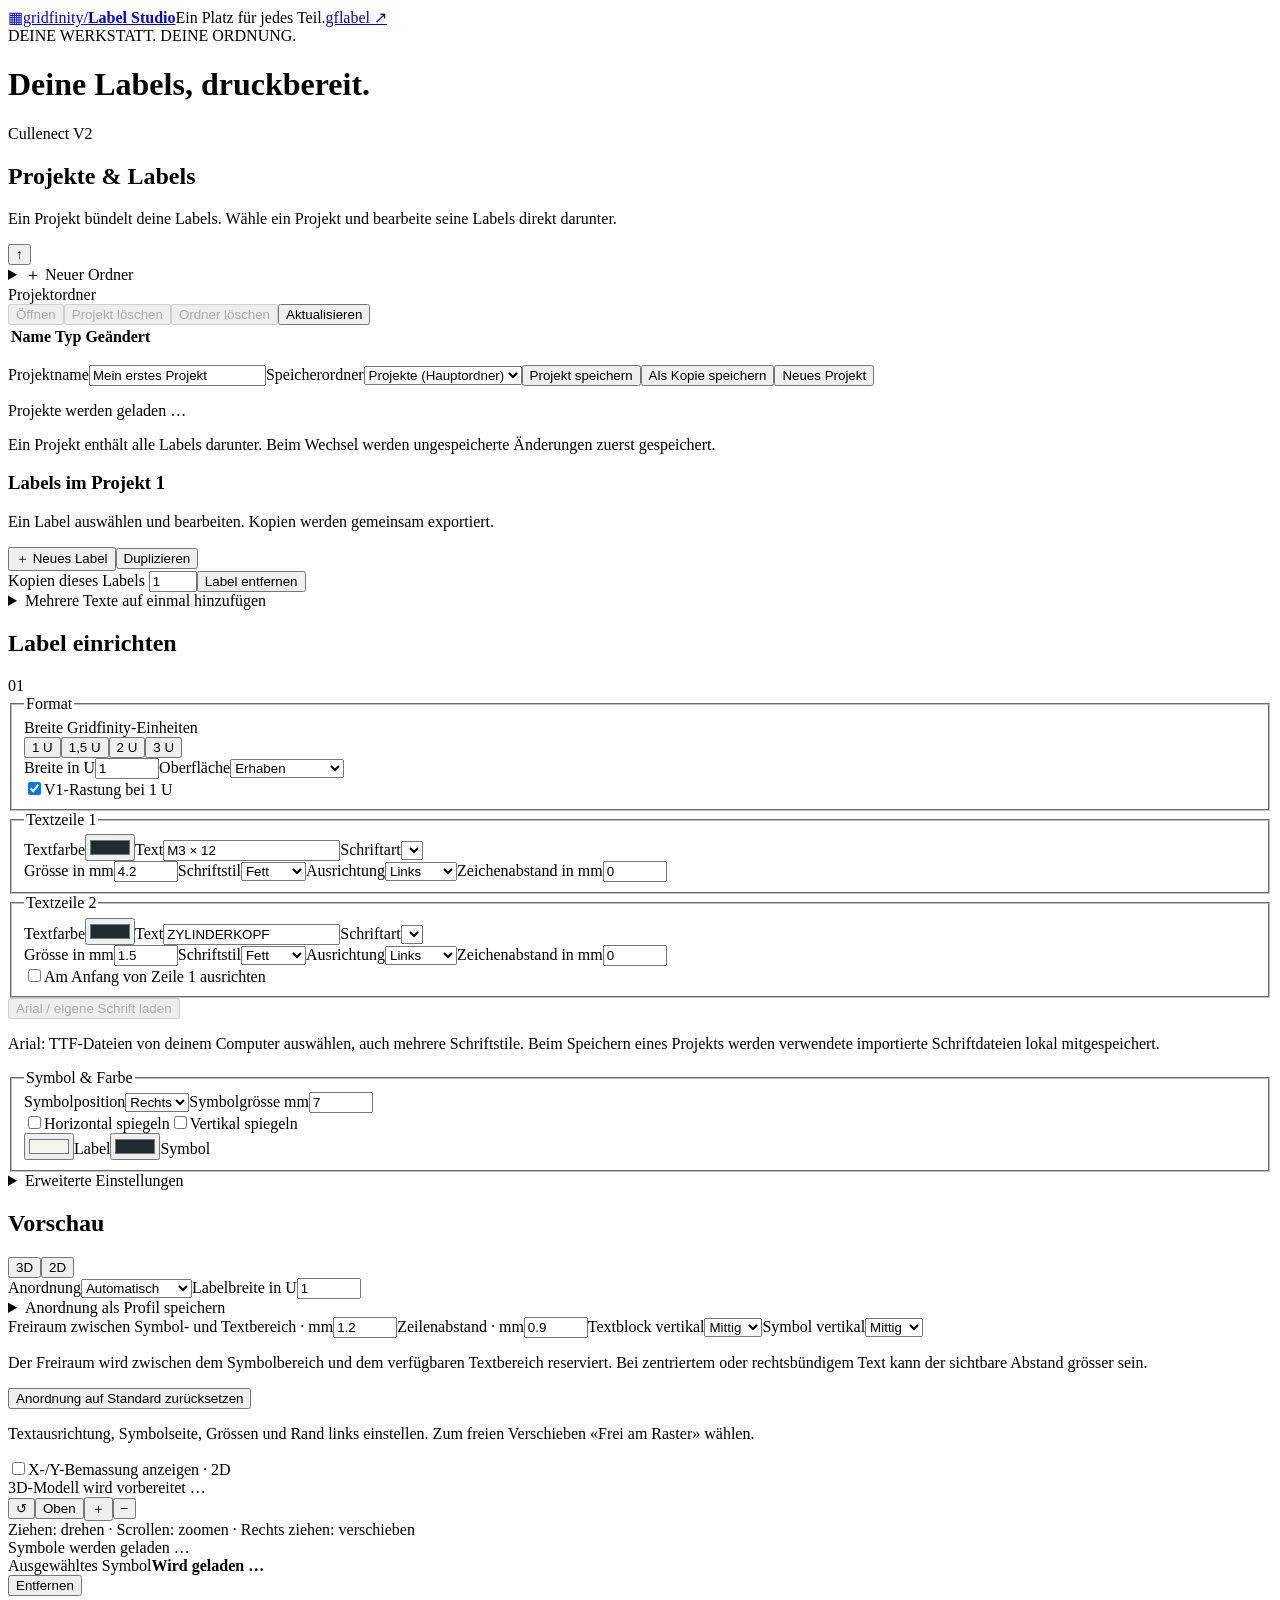
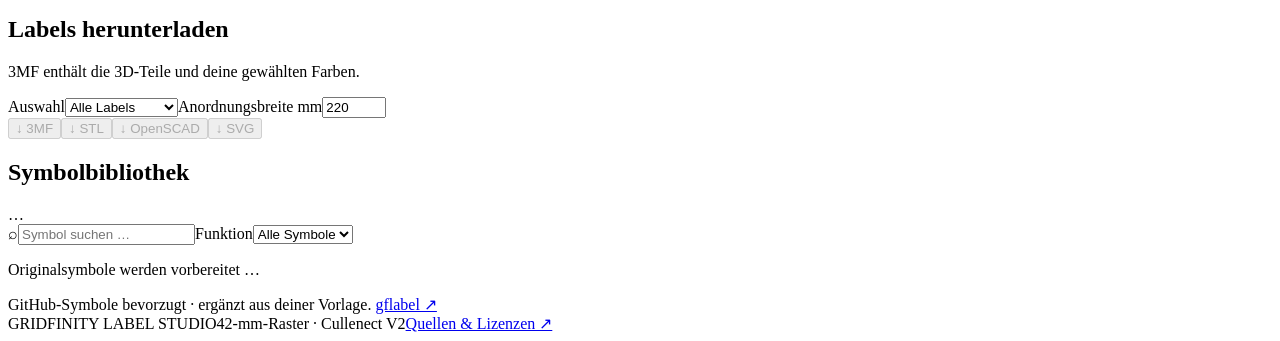
==== commit 98b399ca: "Add confirmed folder deletion while preserving projects and labels" ====
--- a/app/index.html
+++ b/app/index.html
@@ -2,7 +2,7 @@
 <html lang="de"><head><meta charset="UTF-8"><meta name="viewport" content="width=device-width,initial-scale=1"><meta name="theme-color" content="#142b35"><title>Gridfinity · Label Studio</title><link rel="stylesheet" href="/style.css"></head>
 <body><header class="topbar"><a class="brand" href="/" aria-label="Gridfinity Label Studio"><span class="brand-icon">▦</span><span>gridfinity<span class="brand-divider">/</span><strong>Label Studio</strong></span></a><span class="header-note">Ein Platz für jedes Teil.</span><a class="source-link" href="https://github.com/ndevenish/gflabel" target="_blank" rel="noreferrer">gflabel ↗</a></header>
 <main><div class="page-title"><div><span class="eyebrow">DEINE WERKSTATT. DEINE ORDNUNG.</span><h1>Deine Labels, druckbereit.</h1></div><span class="system-badge">Cullenect V2</span></div>
-<section class="panel project-label-panel" aria-label="Projekte und Labels"><div class="collection-heading"><h2>Projekte &amp; Labels</h2><p>Ein Projekt bündelt deine Labels. Wähle ein Projekt und bearbeite seine Labels direkt darunter.</p></div><div class="project-controls"><div class="project-library explorer"><div class="explorer-toolbar"><button id="folder-up" type="button" class="explorer-up" title="Übergeordneter Ordner" aria-label="Übergeordneten Ordner öffnen">↑</button><nav id="folder-breadcrumbs" aria-label="Projektordner"></nav><details class="folder-create"><summary>＋ Neuer Ordner</summary><div class="folder-create-row"><label>Ordnername<input id="folder-name" maxlength="120" placeholder="z. B. Werkstatt"></label><button id="folder-add" type="button" class="secondary-button">Ordner anlegen</button></div><p class="hint">Wird im aktuell geöffneten Ordner angelegt.</p></details></div><div class="explorer-body"><aside class="explorer-sidebar" aria-label="Ordnernavigation"><div class="explorer-sidebar-title">Projektordner</div><div id="folder-tree" role="tree" aria-label="Projektordner"></div></aside><div class="explorer-content"><div class="explorer-actions"><button id="project-open" class="secondary-button" type="button" disabled>Öffnen</button><button id="project-delete" class="text-button danger-button" type="button" disabled>Projekt löschen</button><button id="project-refresh" class="text-button" type="button">Aktualisieren</button></div><div class="explorer-table-wrap"><table class="explorer-table"><thead><tr><th>Name</th><th>Typ</th><th>Geändert</th></tr></thead><tbody id="explorer-list"></tbody></table><p id="explorer-empty" class="hint" hidden>Dieser Ordner ist leer.</p></div></div></div><select id="project-list" hidden aria-hidden="true"><option value="">Projekt auswählen …</option></select><p id="folder-status" class="explorer-status" role="status"></p></div><div class="project-row"><label>Projektname<input id="project-name" maxlength="120" value="Mein erstes Projekt"></label><label class="project-folder-label">Speicherordner<select id="project-folder"><option value="">Projekte (Hauptordner)</option></select></label><button id="project-save" class="primary-button">Projekt speichern</button><button id="project-copy" class="secondary-button">Als Kopie speichern</button><button id="project-new" class="secondary-button">Neues Projekt</button></div><p id="project-status" class="hint" role="status">Projekte werden geladen …</p><p class="hint">Ein Projekt enthält alle Labels darunter. Beim Wechsel werden ungespeicherte Änderungen zuerst gespeichert.</p></div><div class="project-labels"><div class="batch-heading"><div><h3>Labels im Projekt <span class="count" id="batch-count">1</span></h3><p>Ein Label auswählen und bearbeiten. Kopien werden gemeinsam exportiert.</p></div><div class="batch-actions"><button id="add-label" class="secondary-button">＋ Neues Label</button><button id="duplicate-label" class="secondary-button">Duplizieren</button></div></div><div id="label-list" class="label-list" role="group" aria-label="Label auswählen"></div><div class="batch-bottom"><label class="copy-label">Kopien dieses Labels <input id="copies" type="number" min="1" max="50" step="1" value="1" required></label><button id="delete-label" class="text-button">Label entfernen</button><details class="series"><summary>Mehrere Texte auf einmal hinzufügen</summary><label>Ein Label pro Zeile · zweite Textzeile nach einem Semikolon<textarea id="series-text" rows="4" placeholder="M3 × 10;Zylinderkopf&#10;M3 × 12;Zylinderkopf&#10;M3 × 16;Zylinderkopf"></textarea></label><button id="add-series" class="secondary-button">Serie hinzufügen</button><p class="hint">Übernimmt Symbol, Format und Schrift des aktuellen Labels.</p></details></div></div></section><div class="workspace"><aside class="settings panel"><div class="panel-heading"><h2>Label einrichten</h2><span class="step">01</span></div><form id="settings" autocomplete="off">
+<section class="panel project-label-panel" aria-label="Projekte und Labels"><div class="collection-heading"><h2>Projekte &amp; Labels</h2><p>Ein Projekt bündelt deine Labels. Wähle ein Projekt und bearbeite seine Labels direkt darunter.</p></div><div class="project-controls"><div class="project-library explorer"><div class="explorer-toolbar"><button id="folder-up" type="button" class="explorer-up" title="Übergeordneter Ordner" aria-label="Übergeordneten Ordner öffnen">↑</button><nav id="folder-breadcrumbs" aria-label="Projektordner"></nav><details class="folder-create"><summary>＋ Neuer Ordner</summary><div class="folder-create-row"><label>Ordnername<input id="folder-name" maxlength="120" placeholder="z. B. Werkstatt"></label><button id="folder-add" type="button" class="secondary-button">Ordner anlegen</button></div><p class="hint">Wird im aktuell geöffneten Ordner angelegt.</p></details></div><div class="explorer-body"><aside class="explorer-sidebar" aria-label="Ordnernavigation"><div class="explorer-sidebar-title">Projektordner</div><div id="folder-tree" role="tree" aria-label="Projektordner"></div></aside><div class="explorer-content"><div class="explorer-actions"><button id="project-open" class="secondary-button" type="button" disabled>Öffnen</button><button id="project-delete" class="text-button danger-button" type="button" disabled>Projekt löschen</button><button id="folder-delete" class="text-button danger-button" type="button" disabled>Ordner löschen</button><button id="project-refresh" class="text-button" type="button">Aktualisieren</button></div><div class="explorer-table-wrap"><table class="explorer-table"><thead><tr><th>Name</th><th>Typ</th><th>Geändert</th></tr></thead><tbody id="explorer-list"></tbody></table><p id="explorer-empty" class="hint" hidden>Dieser Ordner ist leer.</p></div></div></div><select id="project-list" hidden aria-hidden="true"><option value="">Projekt auswählen …</option></select><p id="folder-status" class="explorer-status" role="status"></p></div><div class="project-row"><label>Projektname<input id="project-name" maxlength="120" value="Mein erstes Projekt"></label><label class="project-folder-label">Speicherordner<select id="project-folder"><option value="">Projekte (Hauptordner)</option></select></label><button id="project-save" class="primary-button">Projekt speichern</button><button id="project-copy" class="secondary-button">Als Kopie speichern</button><button id="project-new" class="secondary-button">Neues Projekt</button></div><p id="project-status" class="hint" role="status">Projekte werden geladen …</p><p class="hint">Ein Projekt enthält alle Labels darunter. Beim Wechsel werden ungespeicherte Änderungen zuerst gespeichert.</p></div><div class="project-labels"><div class="batch-heading"><div><h3>Labels im Projekt <span class="count" id="batch-count">1</span></h3><p>Ein Label auswählen und bearbeiten. Kopien werden gemeinsam exportiert.</p></div><div class="batch-actions"><button id="add-label" class="secondary-button">＋ Neues Label</button><button id="duplicate-label" class="secondary-button">Duplizieren</button></div></div><div id="label-list" class="label-list" role="group" aria-label="Label auswählen"></div><div class="batch-bottom"><label class="copy-label">Kopien dieses Labels <input id="copies" type="number" min="1" max="50" step="1" value="1" required></label><button id="delete-label" class="text-button">Label entfernen</button><details class="series"><summary>Mehrere Texte auf einmal hinzufügen</summary><label>Ein Label pro Zeile · zweite Textzeile nach einem Semikolon<textarea id="series-text" rows="4" placeholder="M3 × 10;Zylinderkopf&#10;M3 × 12;Zylinderkopf&#10;M3 × 16;Zylinderkopf"></textarea></label><button id="add-series" class="secondary-button">Serie hinzufügen</button><p class="hint">Übernimmt Symbol, Format und Schrift des aktuellen Labels.</p></details></div></div></section><div class="workspace"><aside class="settings panel"><div class="panel-heading"><h2>Label einrichten</h2><span class="step">01</span></div><form id="settings" autocomplete="off">
 <fieldset><legend>Format</legend><label for="width">Breite <span>Gridfinity-Einheiten</span></label><div class="unit-presets" id="presets"><button type="button" data-width="1" class="active">1 U</button><button type="button" data-width="1.5">1,5 U</button><button type="button" data-width="2">2 U</button><button type="button" data-width="3">3 U</button></div><div class="two-cols"><label>Breite in U<input id="width" type="number" min="0.5" max="10" step="0.1" value="1"></label><label>Oberfläche<select id="surface"><option value="emboss">Erhaben</option><option value="deboss">Vertieft</option><option value="flush">Bündig · 2 Teile</option></select></label></div><label class="check"><input type="checkbox" id="v1" checked>V1-Rastung bei 1 U</label></fieldset>
 <fieldset><legend>Textzeile 1</legend><label class="colors">Textfarbe<input id="text1Color" type="color" value="#202b30"></label><label>Text<input id="text1" maxlength="100" value="M3 × 12"></label><label>Schriftart<select id="fontFamily"></select></label><div class="two-cols"><label>Grösse in mm<input id="fontSize" type="number" min="1" max="15" step="0.1" value="4.2"></label><label>Schriftstil<select id="fontStyle"><option value="Bold">Fett</option><option value="Regular">Normal</option></select></label><label>Ausrichtung<select id="align"><option value="left">Links</option><option value="center">Zentriert</option><option value="right">Rechts</option></select></label><label>Zeichenabstand in mm<input id="letterSpacing" type="number" min="0" max="2" step="0.05" value="0"></label></div></fieldset><fieldset><legend>Textzeile 2</legend><label class="colors">Textfarbe<input id="text2Color" type="color" value="#202b30"></label><label>Text<input id="text2" maxlength="100" value="ZYLINDERKOPF"></label><label>Schriftart<select id="fontFamily2"></select></label><div class="two-cols"><label>Grösse in mm<input id="fontSize2" type="number" min="1" max="15" step="0.1" value="1.5"></label><label>Schriftstil<select id="fontStyle2"><option value="Bold">Fett</option><option value="Regular">Normal</option></select></label><label>Ausrichtung<select id="align2"><option value="left">Links</option><option value="center">Zentriert</option><option value="right">Rechts</option></select></label><label>Zeichenabstand in mm<input id="letterSpacing2" type="number" min="0" max="2" step="0.05" value="0"></label></div><label class="check"><input type="checkbox" id="text2AlignStart">Am Anfang von Zeile 1 ausrichten</label></fieldset><div class="font-import"><button type="button" class="secondary-button" id="import-font" disabled>Arial / eigene Schrift laden</button><input type="file" id="font-files" accept=".ttf,.otf" multiple hidden><p id="font-import-note" class="hint" role="status">Arial: TTF-Dateien von deinem Computer auswählen, auch mehrere Schriftstile. Beim Speichern eines Projekts werden verwendete importierte Schriftdateien lokal mitgespeichert.</p></div>
 <fieldset><legend>Symbol & Farbe</legend><div class="two-cols"><label>Symbolposition<select id="iconPosition"><option value="right">Rechts</option><option value="left">Links</option></select></label><label>Symbolgrösse <span>mm</span><input id="iconSize" type="number" min="1" max="20" step="0.1" value="7"></label></div><div class="check-row"><label class="check"><input type="checkbox" id="mirrorX">Horizontal spiegeln</label><label class="check"><input type="checkbox" id="mirrorY">Vertikal spiegeln</label></div><div class="colors"><label><input type="color" id="baseColor" value="#f4f5ed">Label</label><label><input type="color" id="textColor" value="#202b30">Symbol</label></div></fieldset>
